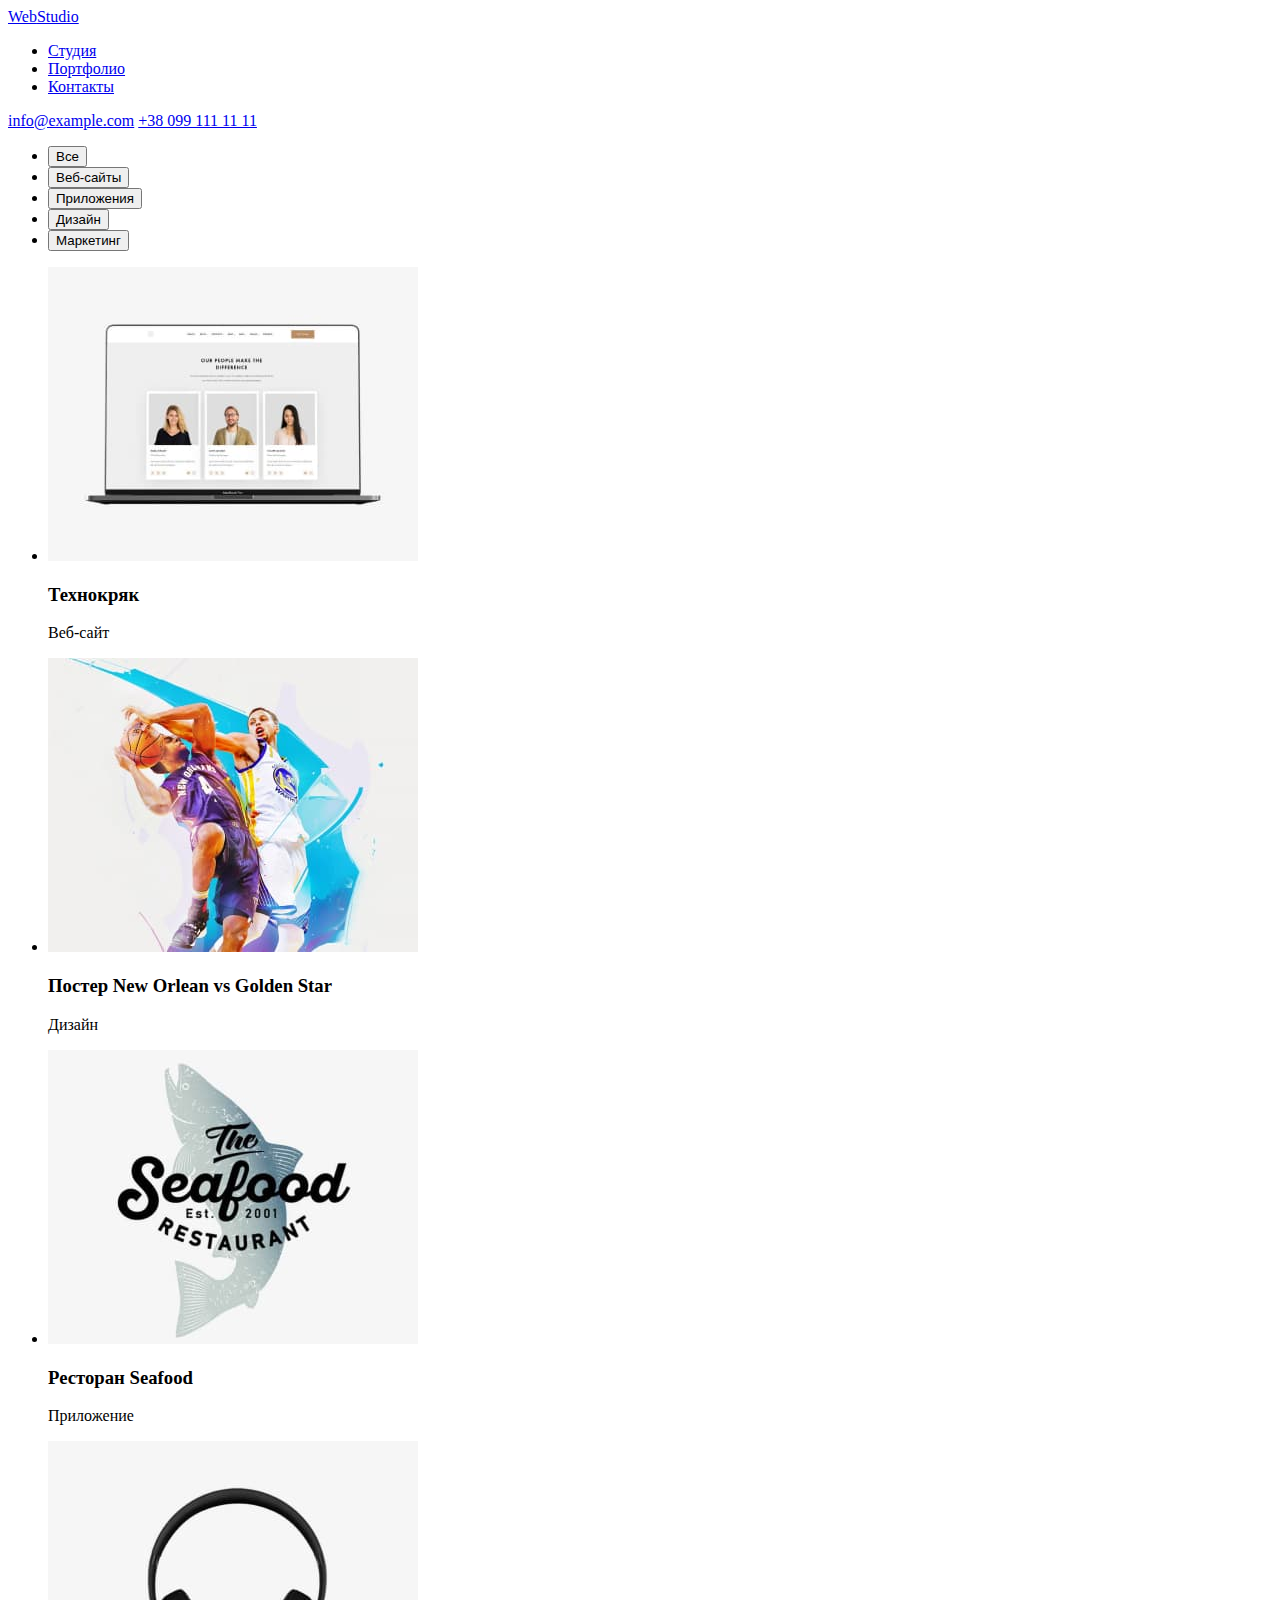
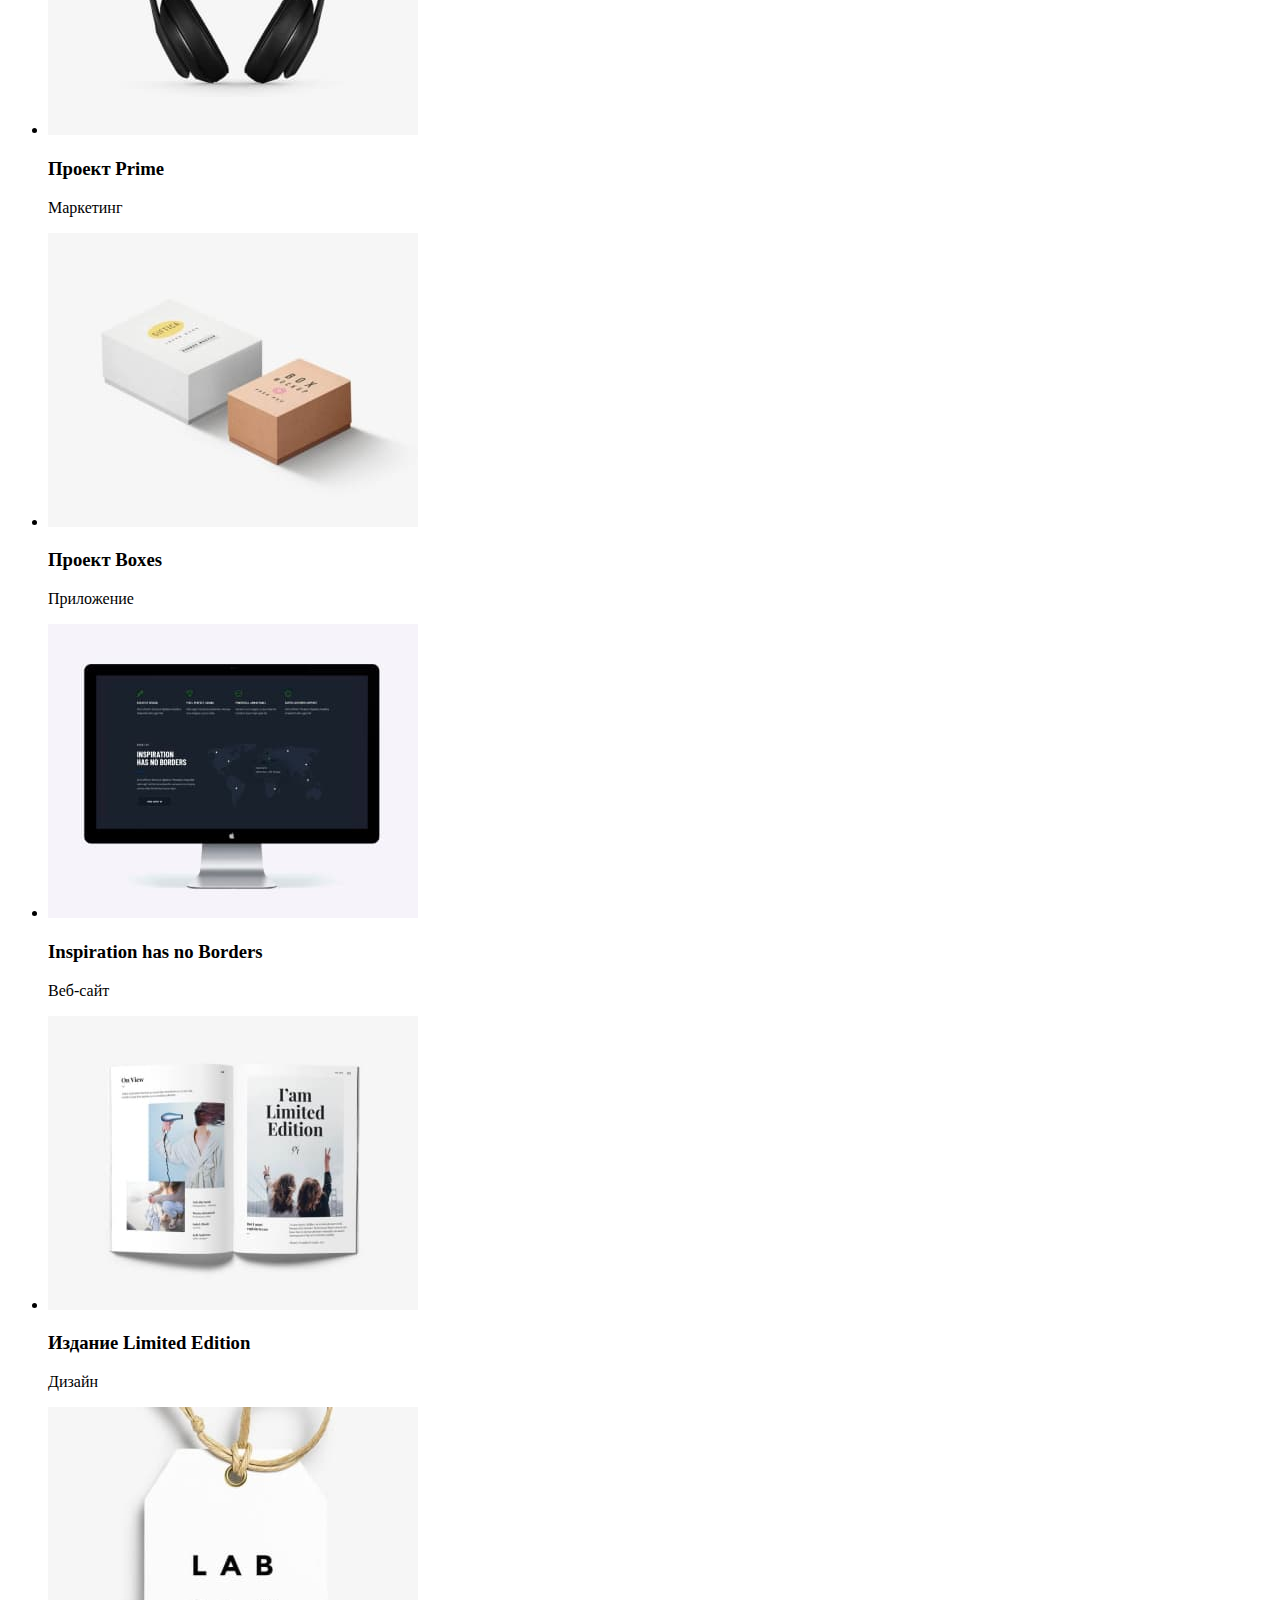
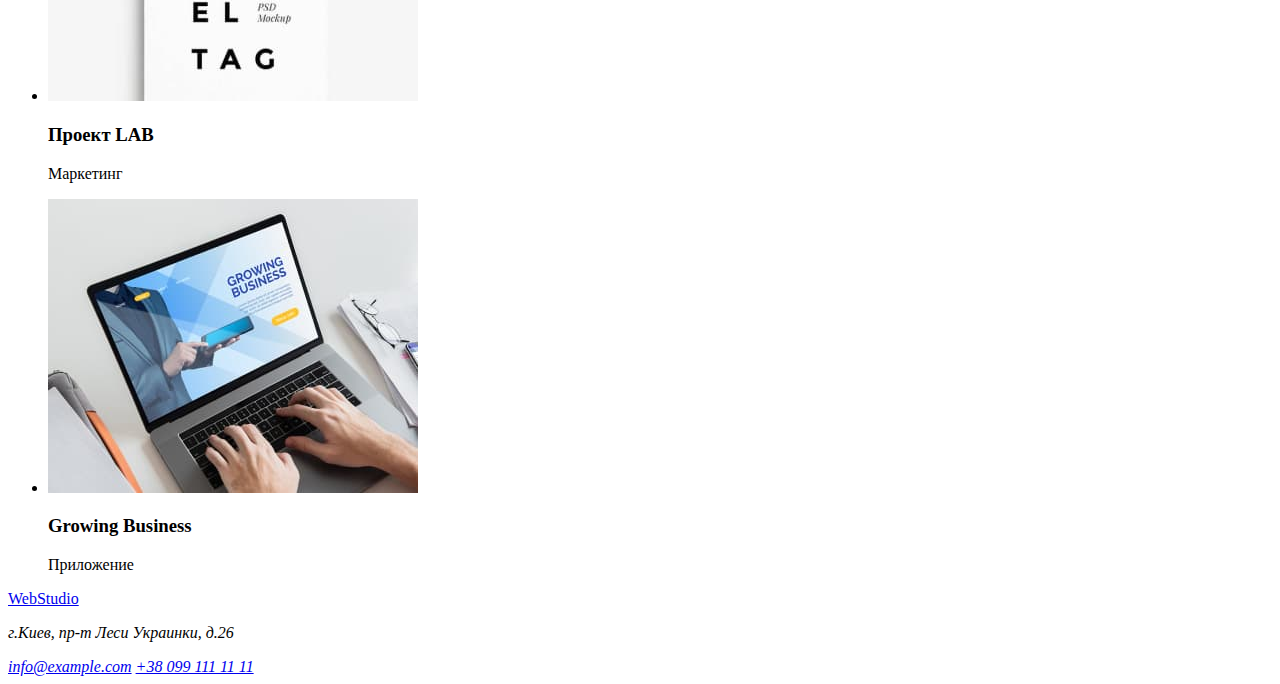
==== portfolio.html @ eb2525e3 "06246" ====
<!DOCTYPE html>
<html lang="ru">

<head>
    <meta charset="UTF-8">
    <meta http-equiv="X-UA-Compatible" content="IE=edge">
    <meta name="viewport" content="width=device-width, initial-scale=1.0">
    <title>Document</title>
    <link rel="stylesheet" href="./css/styles.css" />
</head>

<body>
    <!--Header-->
    <header>
        <a href="#"><span>Web</span><span>Studio</span></a>
        <nav>
            <ul>
                <li><a href="index.html">Студия</a></li>
                <li><a href="#">Портфолио</a></li>
                <li><a href="#">Контакты</a></li>
            </ul>
        </nav>
        <a href="mailto:info@example.com">info@example.com</a>
        <a href="tel:+380991111111">+38 099 111 11 11</a>
    </header>

    <!--Main-->
    <main>
        <!--Section 1-->
        <section class="buttons">
            <ul>
                <li><button type="button">Все</button></li>
                <li><button type="button">Веб-сайты</button></li>
                <li><button type="button">Приложения</button></li>
                <li><button type="button">Дизайн</button></li>
                <li><button type="button">Маркетинг</button></li>
            </ul>
        </section>

        <!--Section 2-->
        <section class="projectc">
            <ul>
                <!-- Фото технокряка -->
                <li>
                    <img src="./images/project1.jpg" alt="Технокряк Веб-сайт" width="370" />
                    <h3>Технокряк</h3>
                    <p>Веб-сайт</p>
                </li>
                <!-- Фото лого постера -->
                <li>
                    <img src="./images/project2.jpg" alt="Постер New Orlean vs Golden Star Дизайн" width="370" />
                    <h3>Постер New Orlean vs Golden Star</h3>
                    <p>Дизайн</p>
                </li>
                <!-- Фото лого ресторана -->
                <li>
                    <img src="./images/project3.jpg" alt="Ресторан Seafood Приложение" width="370" />
                    <h3>Ресторан Seafood</h3>
                    <p>Приложение</p>
                </li>
                <!-- Фото наушников -->
                <li>
                    <img src="./images/project4.jpg" alt="Проект Prime Маркетинг Наушники" width="370" />
                    <h3>Проект Prime</h3>
                    <p>Маркетинг</p>
                </li>
                <!-- Фото коробок -->
                <li>
                    <img src="./images/project5.jpg" alt="Проект Boxes Приложение Коробки" width="370" />
                    <h3>Проект Boxes</h3>
                    <p>Приложение</p>
                </li>
                <!-- Фото монитора -->
                <li>
                    <img src="./images/project6.jpg" alt="Inspiration has no Borders Веб-сайт Монитор" width="370" />
                    <h3>Inspiration has no Borders</h3>
                    <p>Веб-сайт</p>
                </li>
                <!-- Фото книги -->
                <li>
                    <img src="./images/project7.jpg" alt="Издание Limited Edition Дизайн Книга" width="370" />
                    <h3>Издание Limited Edition</h3>
                    <p>Дизайн</p>
                </li>
                <!-- Фото ярлыка -->
                <li>
                    <img src="./images/project8.jpg" alt="Проект LAB Маркетинг Ярлык" width="370" />
                    <h3>Проект LAB</h3>
                    <p>Маркетинг</p>
                </li>
                <!-- Фото ноутбука -->
                <li>
                    <img src="./images/project9.jpg" alt="Growing Business Приложение Ноутбук" width="370" />
                    <h3>Growing Business</h3>
                    <p>Приложение</p>
                </li>
            </ul>
        </section>
    </main>

    <!-- Footer -->
    <footer>
        <a href="#"><span>Web</span><span>Studio</span></a>
        <address>
            <p>г.Киев, пр-т Леси Украинки, д.26</p>
            <a href="mailto:info@example.com">info@example.com</a>
            <a href="tel:+380991111111">+38 099 111 11 11</a>
        </address>
    </footer>
</body>

</html>
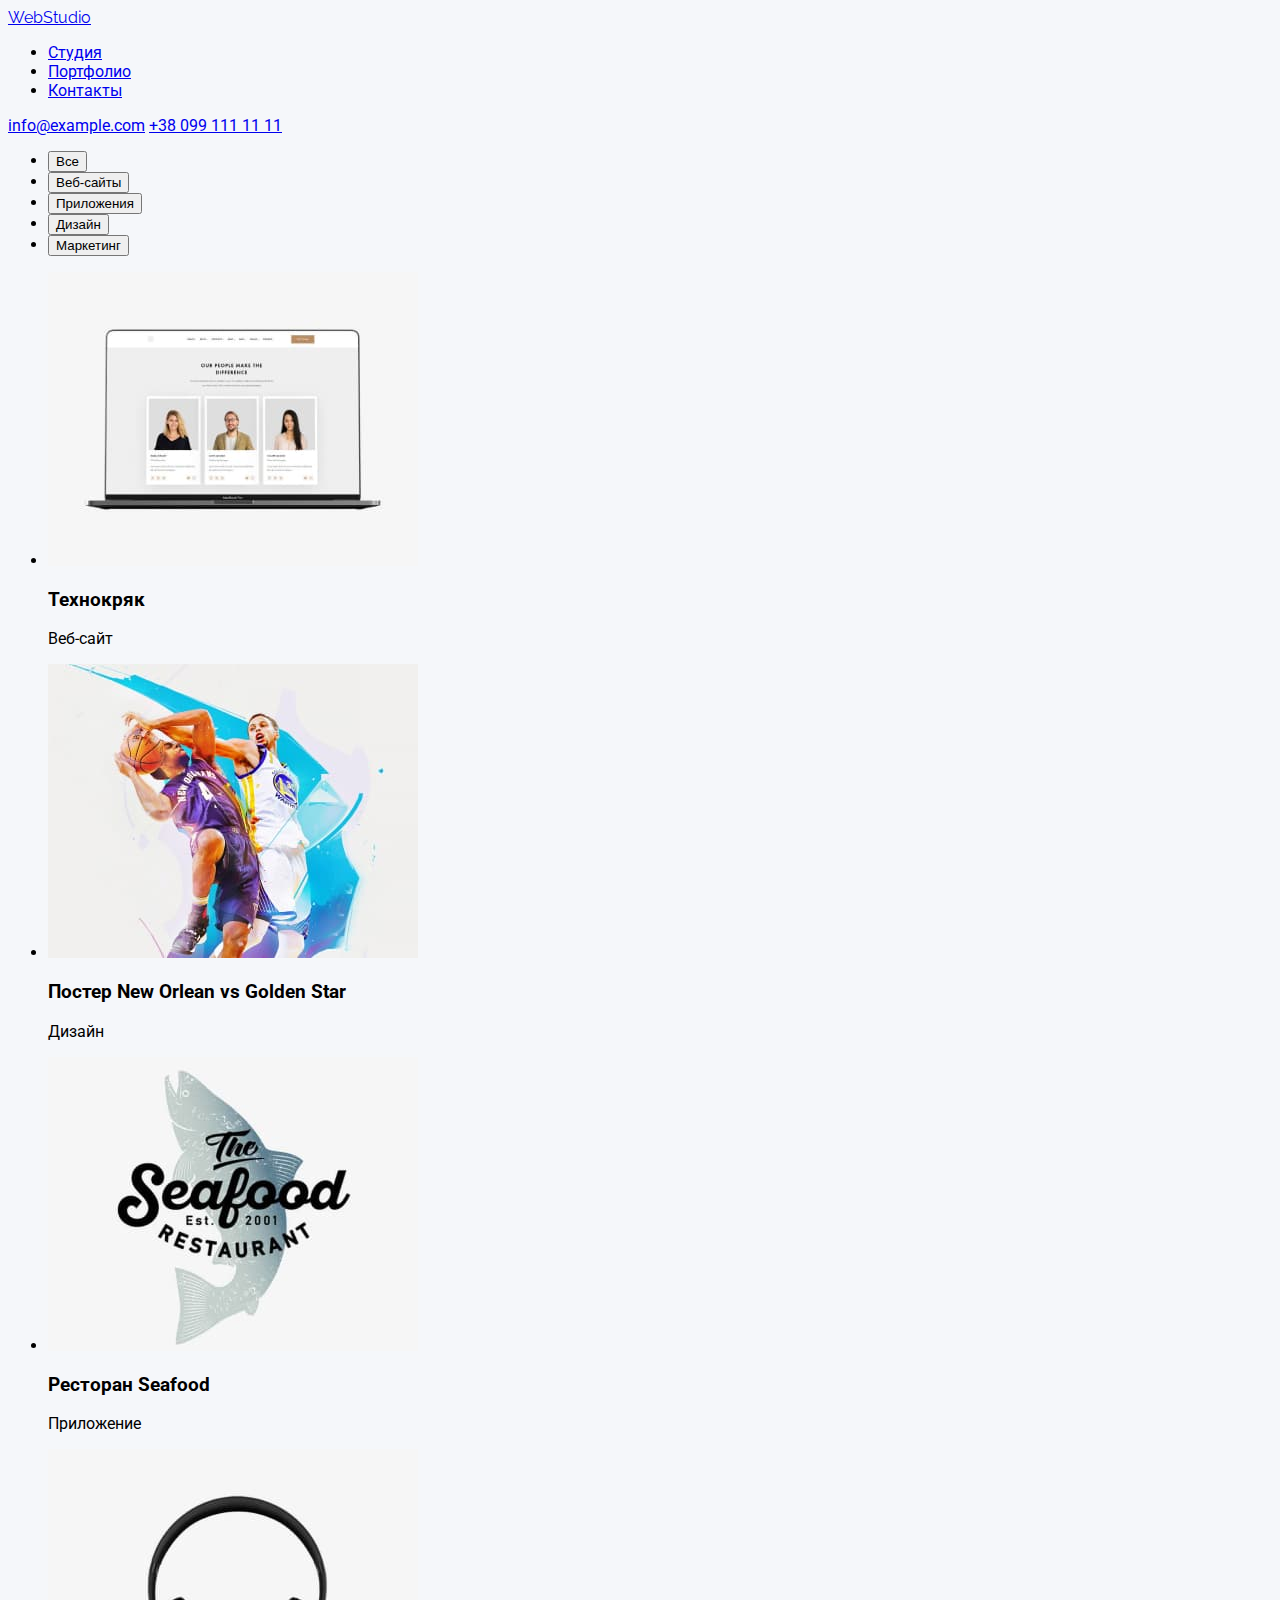
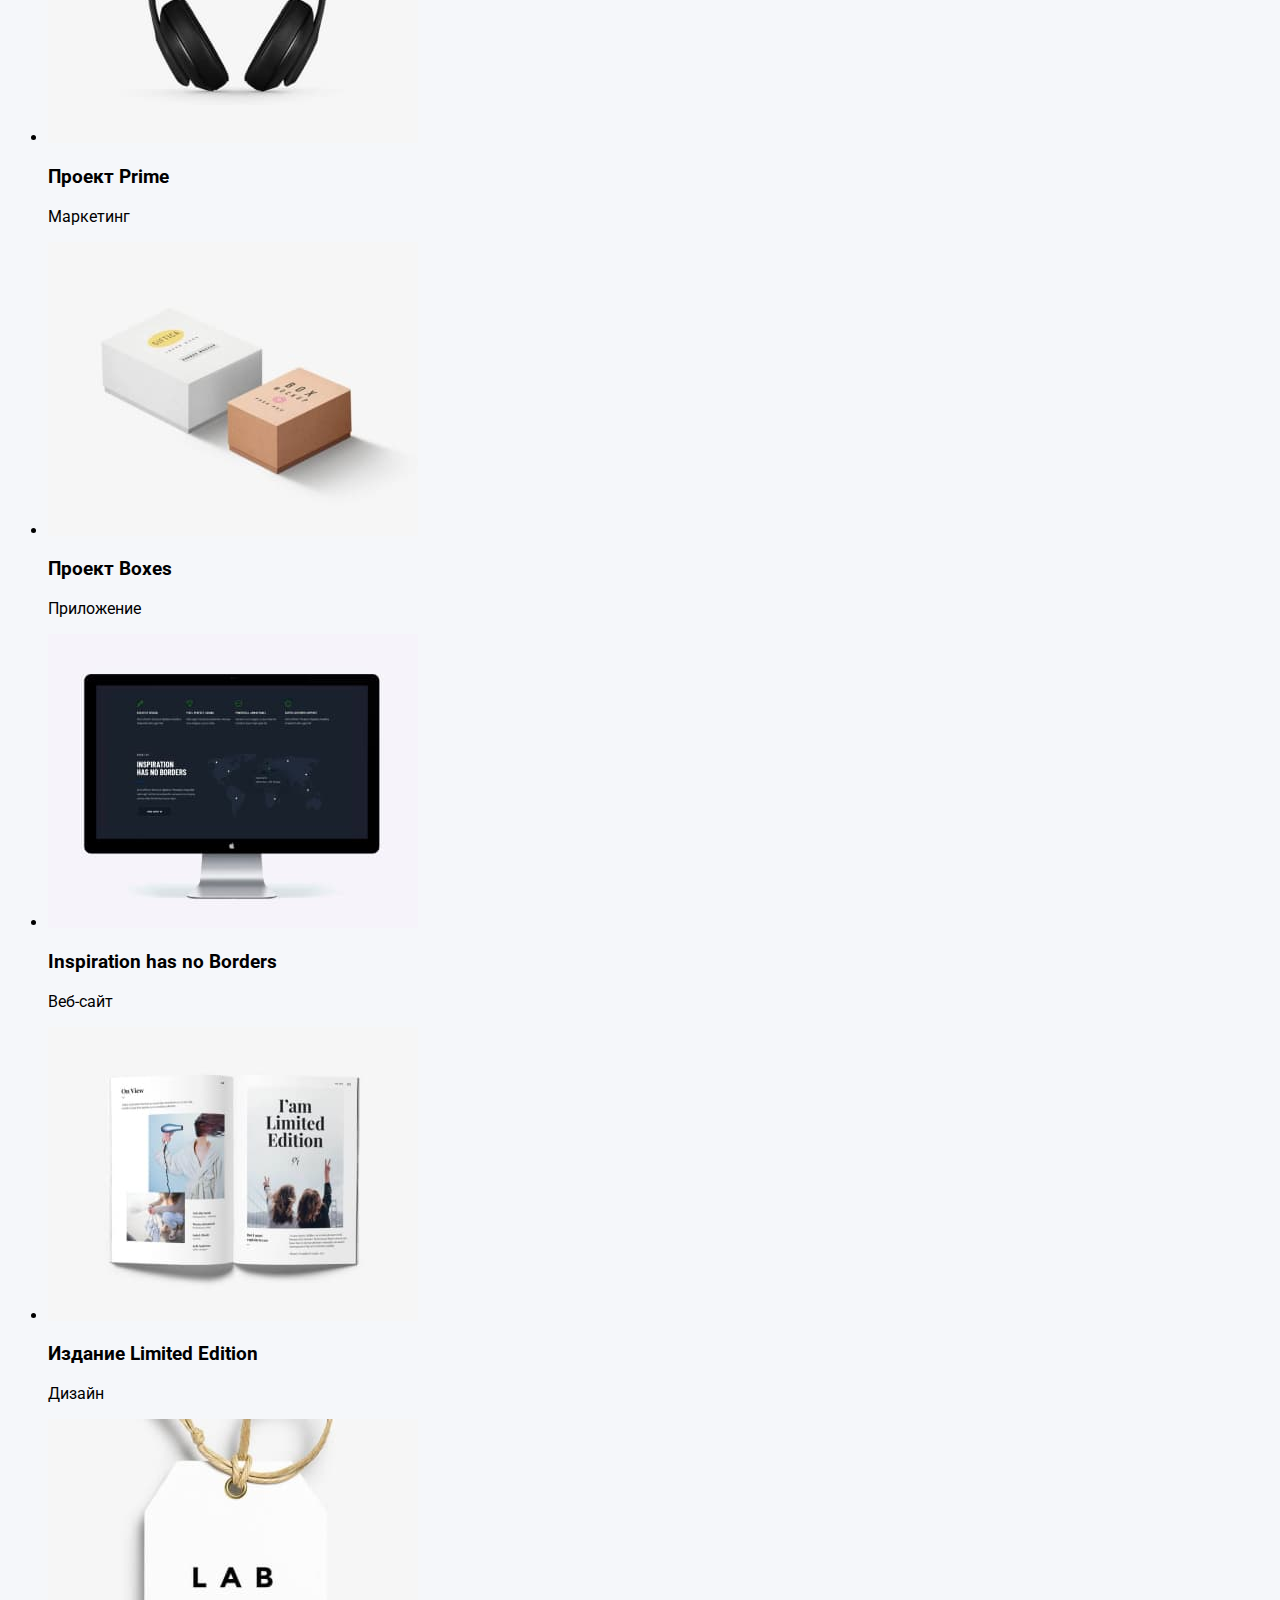
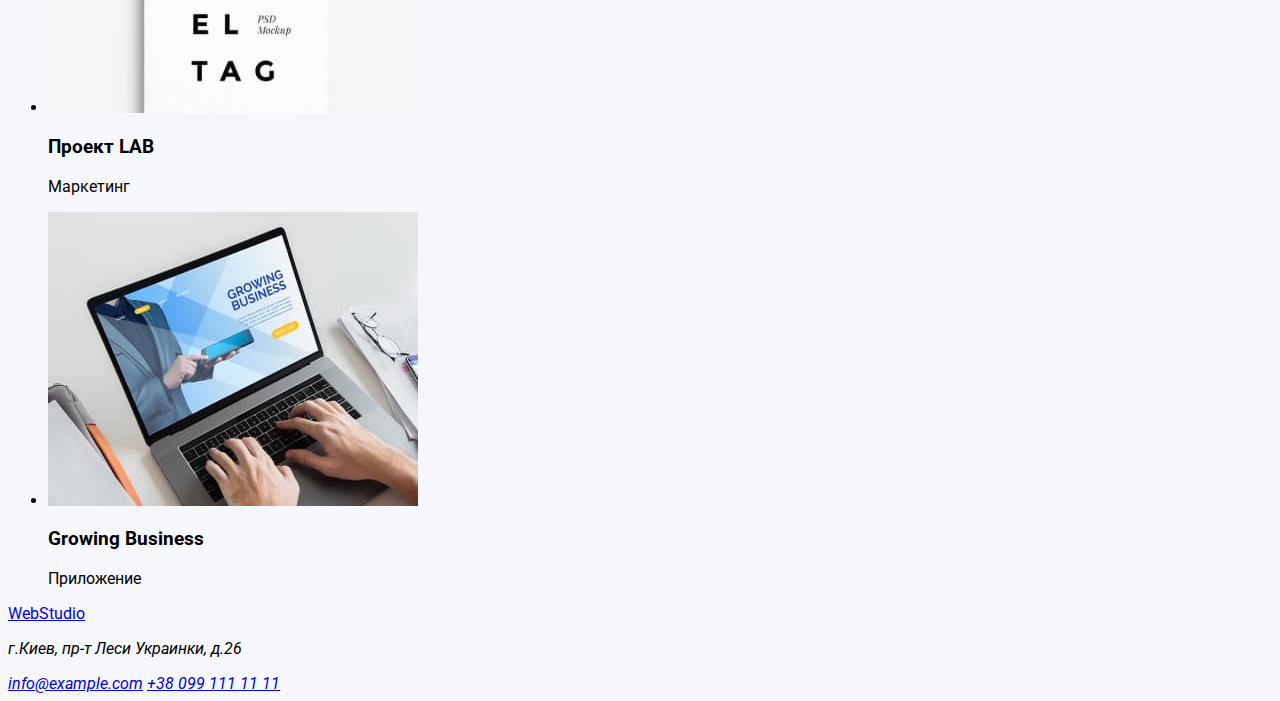
==== commit 817dbe36: "06251" ====
--- a/portfolio.html
+++ b/portfolio.html
@@ -6,13 +6,16 @@
     <meta http-equiv="X-UA-Compatible" content="IE=edge">
     <meta name="viewport" content="width=device-width, initial-scale=1.0">
     <title>Document</title>
-    <link rel="stylesheet" href="./css/styles.css" />
+    <link
+        href="https://fonts.googleapis.com/css2?family=Raleway:wght@700&family=Roboto:wght@400;500;700;900&display=swap"
+        rel="stylesheet">
+    <link rel="stylesheet" href="./css/styles.css"/>
 </head>
 
 <body>
     <!--Header-->
     <header>
-        <a href="#"><span>Web</span><span>Studio</span></a>
+        <a href="#" class="logo"><span>Web</span><span>Studio</span></a>
         <nav>
             <ul>
                 <li><a href="index.html">Студия</a></li>
--- a/css/styles.css
+++ b/css/styles.css
@@ -0,0 +1,15 @@
+body {
+    font-family: Roboto, sans-serif;
+    background-color: #f5f7fa;
+}
+
+/* logo */
+.logo {
+    font-family: Raleway, sans-serif;
+}
+
+/* hero */
+.hero {
+    color: #FFFFFF;
+    background-color: #2F303A;
+}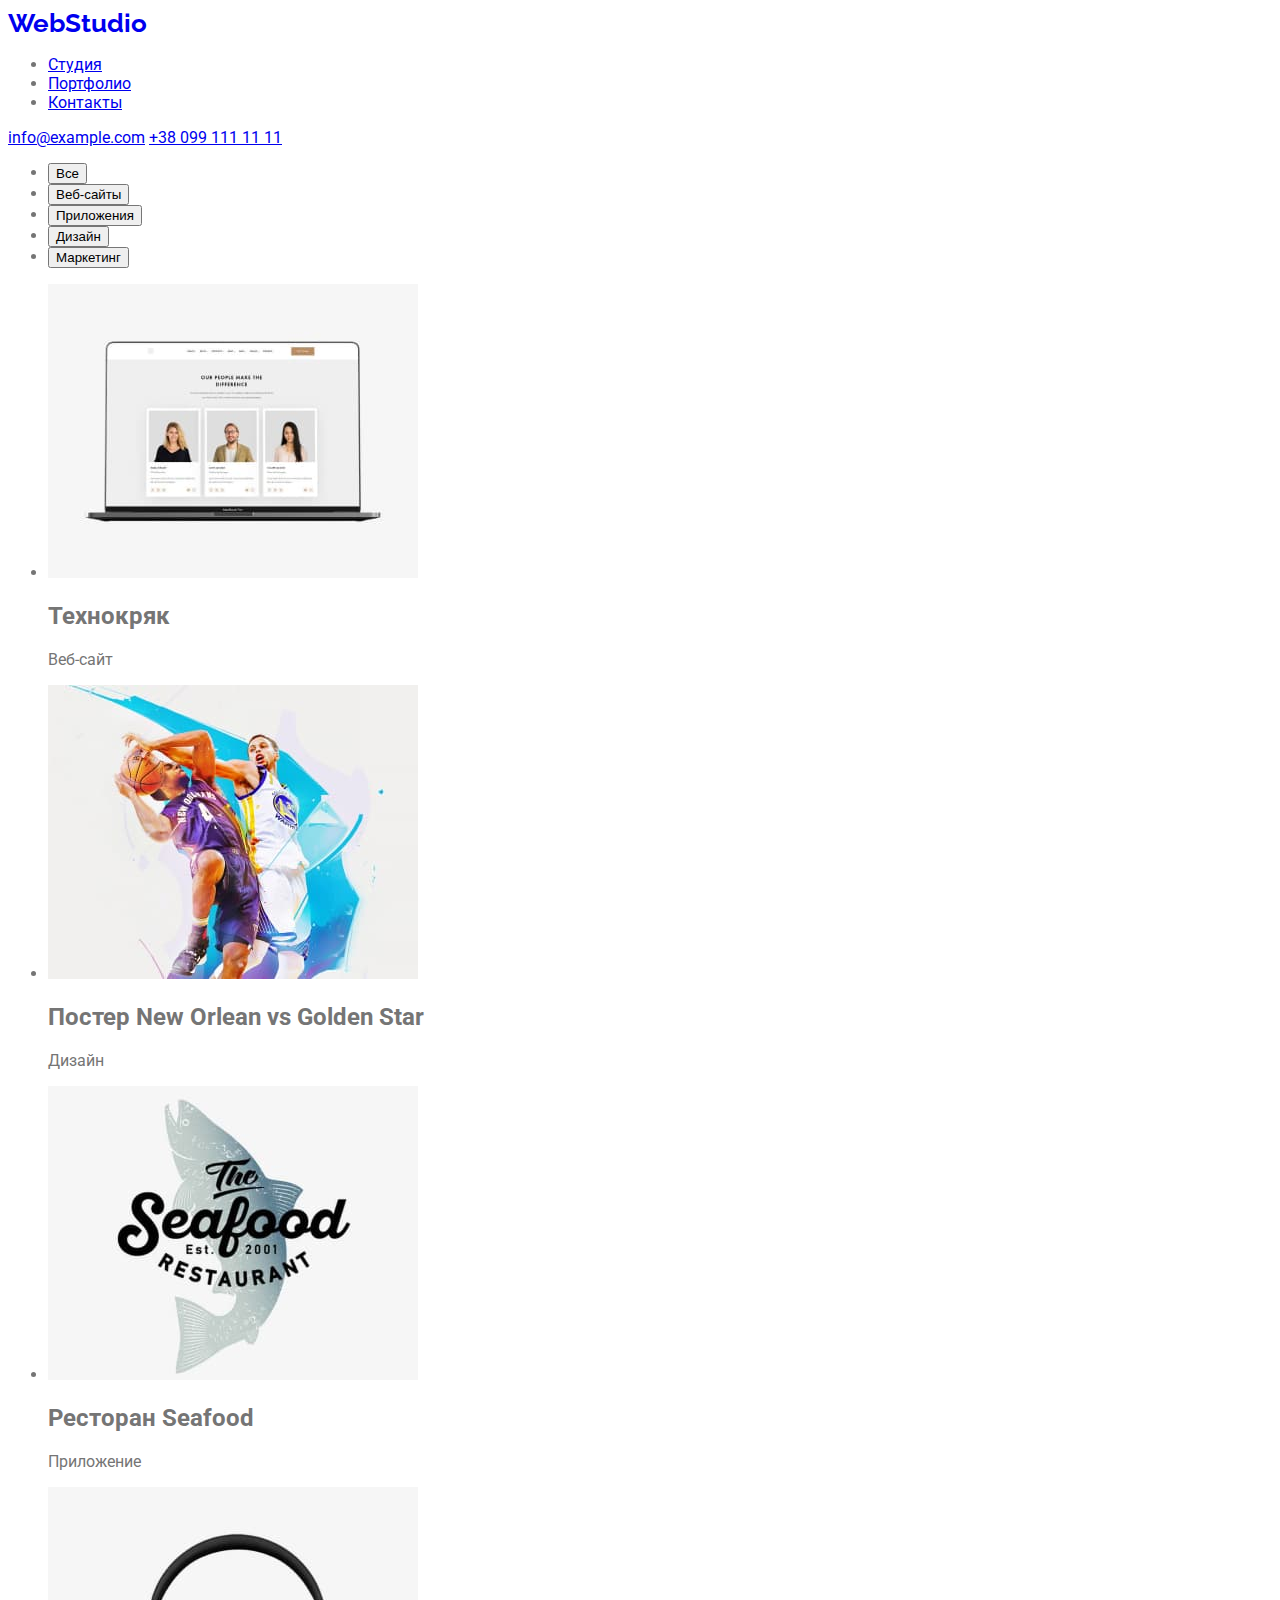
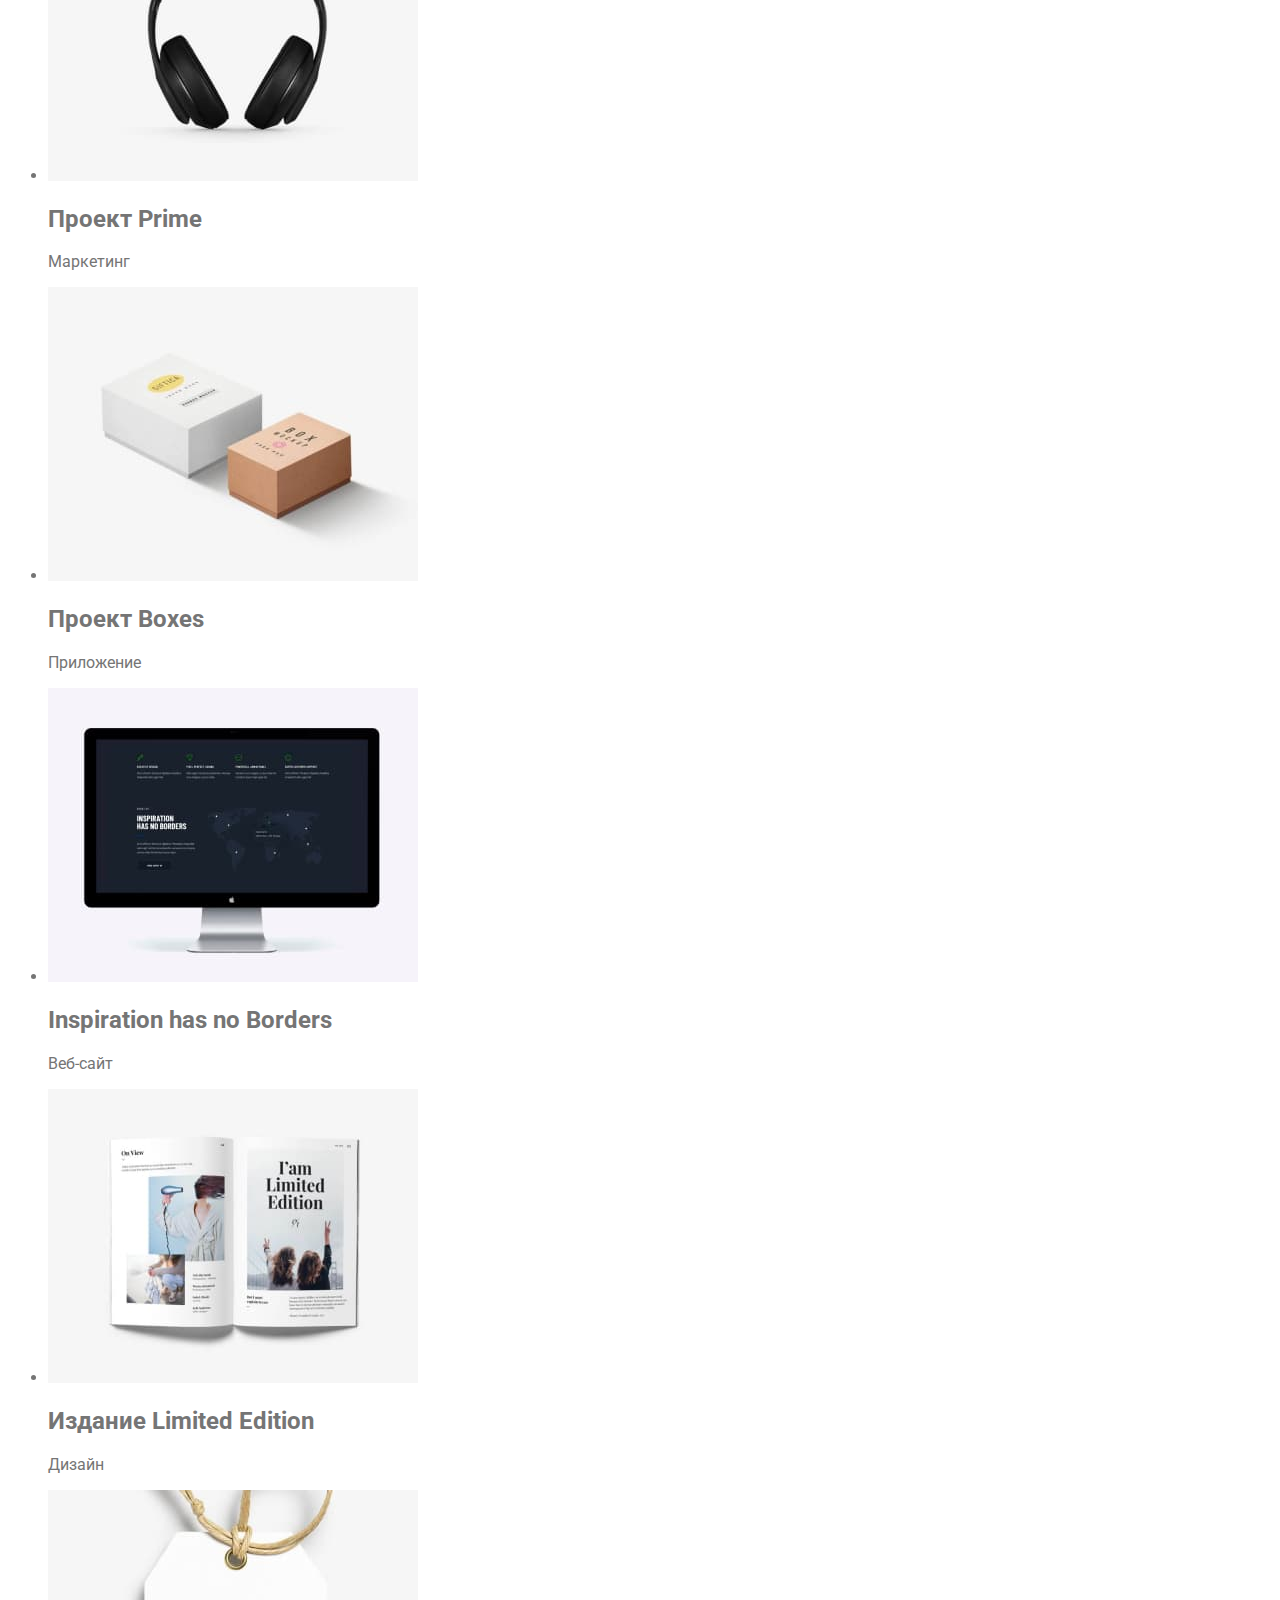
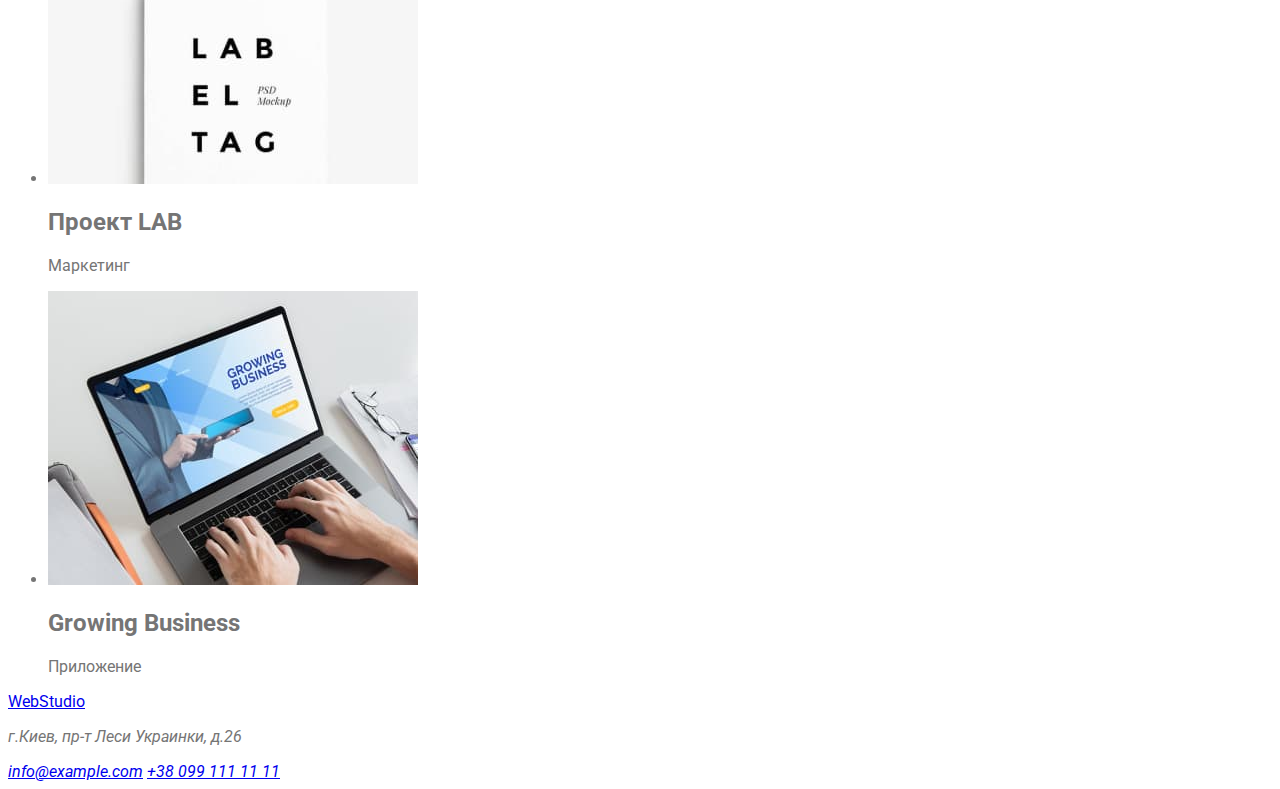
==== commit bcbb0199: "try12706" ====
--- a/portfolio.html
+++ b/portfolio.html
@@ -9,7 +9,7 @@
     <link
         href="https://fonts.googleapis.com/css2?family=Raleway:wght@700&family=Roboto:wght@400;500;700;900&display=swap"
         rel="stylesheet">
-    <link rel="stylesheet" href="./css/styles.css"/>
+    <link rel="stylesheet" href="./css/styles.css" />
 </head>
 
 <body>
@@ -30,6 +30,11 @@
     <!--Main-->
     <main>
         <!--Section 1-->
+        <section>
+            <h1 hidden>Фильтры</h1>
+        </section>
+
+        <!--Section 2-->
         <section class="buttons">
             <ul>
                 <li><button type="button">Все</button></li>
@@ -40,61 +45,61 @@
             </ul>
         </section>
 
-        <!--Section 2-->
+        <!--Section 3-->
         <section class="projectc">
             <ul>
                 <!-- Фото технокряка -->
                 <li>
                     <img src="./images/project1.jpg" alt="Технокряк Веб-сайт" width="370" />
-                    <h3>Технокряк</h3>
+                    <h2>Технокряк</h2>
                     <p>Веб-сайт</p>
                 </li>
                 <!-- Фото лого постера -->
                 <li>
                     <img src="./images/project2.jpg" alt="Постер New Orlean vs Golden Star Дизайн" width="370" />
-                    <h3>Постер New Orlean vs Golden Star</h3>
+                    <h2>Постер New Orlean vs Golden Star</h2>
                     <p>Дизайн</p>
                 </li>
                 <!-- Фото лого ресторана -->
                 <li>
                     <img src="./images/project3.jpg" alt="Ресторан Seafood Приложение" width="370" />
-                    <h3>Ресторан Seafood</h3>
+                    <h2>Ресторан Seafood</h2>
                     <p>Приложение</p>
                 </li>
                 <!-- Фото наушников -->
                 <li>
                     <img src="./images/project4.jpg" alt="Проект Prime Маркетинг Наушники" width="370" />
-                    <h3>Проект Prime</h3>
+                    <h2>Проект Prime</h2>
                     <p>Маркетинг</p>
                 </li>
                 <!-- Фото коробок -->
                 <li>
                     <img src="./images/project5.jpg" alt="Проект Boxes Приложение Коробки" width="370" />
-                    <h3>Проект Boxes</h3>
+                    <h2>Проект Boxes</h2>
                     <p>Приложение</p>
                 </li>
                 <!-- Фото монитора -->
                 <li>
                     <img src="./images/project6.jpg" alt="Inspiration has no Borders Веб-сайт Монитор" width="370" />
-                    <h3>Inspiration has no Borders</h3>
+                    <h2>Inspiration has no Borders</h2>
                     <p>Веб-сайт</p>
                 </li>
                 <!-- Фото книги -->
                 <li>
                     <img src="./images/project7.jpg" alt="Издание Limited Edition Дизайн Книга" width="370" />
-                    <h3>Издание Limited Edition</h3>
+                    <h2>Издание Limited Edition</h2>
                     <p>Дизайн</p>
                 </li>
                 <!-- Фото ярлыка -->
                 <li>
                     <img src="./images/project8.jpg" alt="Проект LAB Маркетинг Ярлык" width="370" />
-                    <h3>Проект LAB</h3>
+                    <h2>Проект LAB</h2>
                     <p>Маркетинг</p>
                 </li>
                 <!-- Фото ноутбука -->
                 <li>
                     <img src="./images/project9.jpg" alt="Growing Business Приложение Ноутбук" width="370" />
-                    <h3>Growing Business</h3>
+                    <h2>Growing Business</h2>
                     <p>Приложение</p>
                 </li>
             </ul>
--- a/css/styles.css
+++ b/css/styles.css
@@ -1,15 +1,129 @@
 body {
     font-family: Roboto, sans-serif;
-    background-color: #f5f7fa;
+    color: var(--main-text);
 }
 
 /* logo */
 .logo {
     font-family: Raleway, sans-serif;
+    font-weight: 700;
+    font-size: 26px;
+    line-height: 1.2;
+    text-decoration: none;
+}
+
+.web {
+    color: var(--active-text);
+}
+
+.studio {
+    color: var(--ultra-black-text);
+}
+
+/* navigation */
+.menu-navigation {
+    font-weight: 500;
+    font-size: 14px;
+    line-height: 1.1;
+    text-decoration: none;
+    color: var(black-text);
+}
+
+/* contacts */
+.contacts {
+    font-size: 14px;
+    line-height: 1.1;
+    text-decoration: none;
+}
+
+.activate:hover,
+.activate:focus {
+    color: var(--active-text)
 }
 
 /* hero */
 .hero {
-    color: #FFFFFF;
-    background-color: #2F303A;
+    font-weight: 900;
+    font-size: 44px;
+    line-height: 1.4;
+    text-decoration: none;
+    color: var(--white-text);
+    background-color: var(--dark-background);
+}
+
+/* button-studio */
+.button-studio {
+    text-align: center;
+    text-decoration: none;
+    font-weight: 700;
+    font-size: 16px;
+    line-height: 1.9;
+    color: var(--white-text);
+    background-color: var(--main-text);
+}
+
+.button-studio:hover,
+.button-studio:focus {
+    background-color: var(--main-text)
+}
+
+.button-studio:active {
+    background-color: var(--active-text)
+}
+
+.title {
+    font-weight: 700;
+    font-size: 14px;
+    line-height: 1.4;
+    text-decoration: none;
+    color: var(--black-text);
+}
+
+.text {
+    font-weight: 400;
+    font-size: 14px;
+    line-height: 1.7;
+    text-decoration: none;
+}
+
+.activity {
+    font-weight: 700;
+    font-size: 36px;
+    line-height: 1.2;
+    text-decoration: none;
+    color: var(--black-text);
+}
+
+.my-team {
+    font-weight: 700;
+    font-size: 36px;
+    line-height: 1.2;
+    text-decoration: none;
+    color: var(--black-text);
+}
+
+.member {
+    font-weight: 500;
+    font-size: 16px;
+    line-height: 1.2;
+    text-decoration: none;
+    color: var(--black-text);
+}
+
+.position {
+    font-weight: 400;
+    font-size: 16px;
+    line-height: 1.2;
+    text-decoration: none;
+}
+
+/* variables */
+:root {
+    --dark-background: #2F303A;
+    --light-background: #F5F4FA;
+    --active-text: #2196F3;
+    --main-text: #757575;
+    --white-text: #FFFFFF;
+    --black-text: #212121;
+    --ultra-black-text: #000000;
 }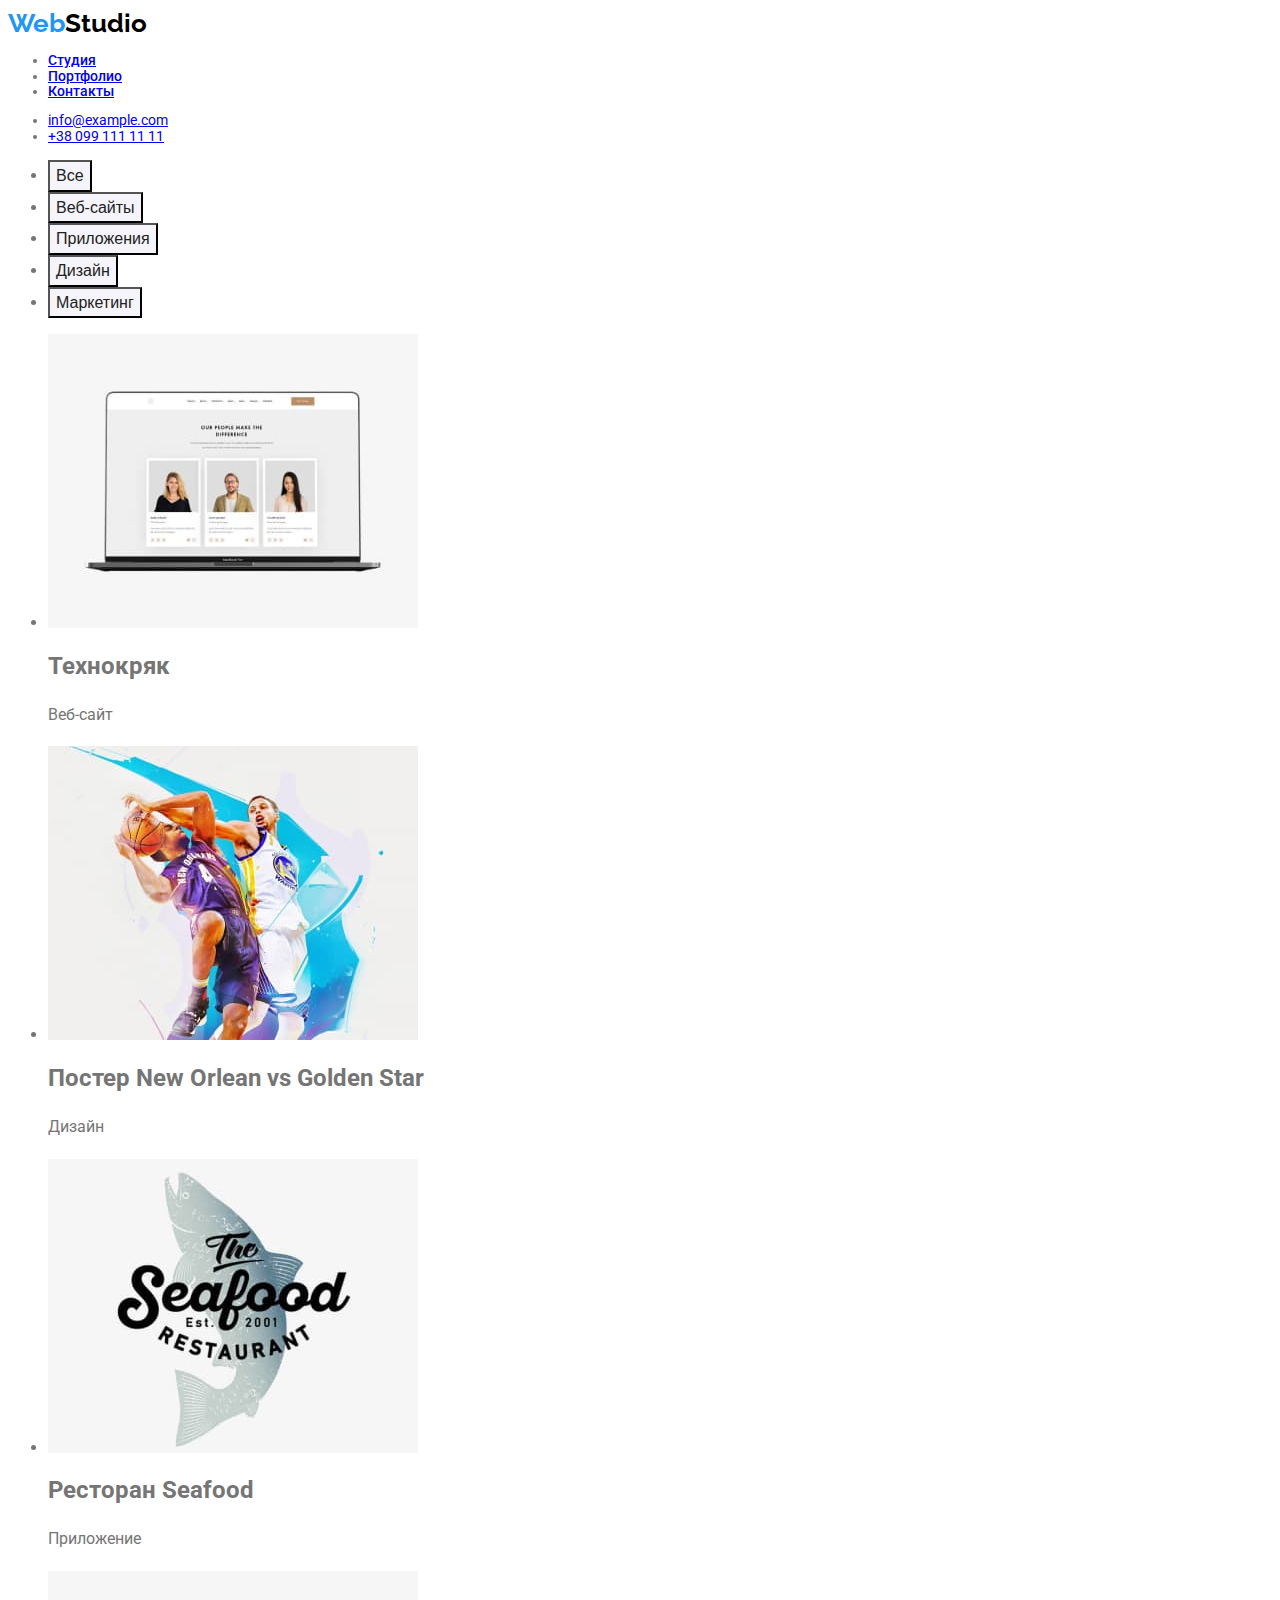
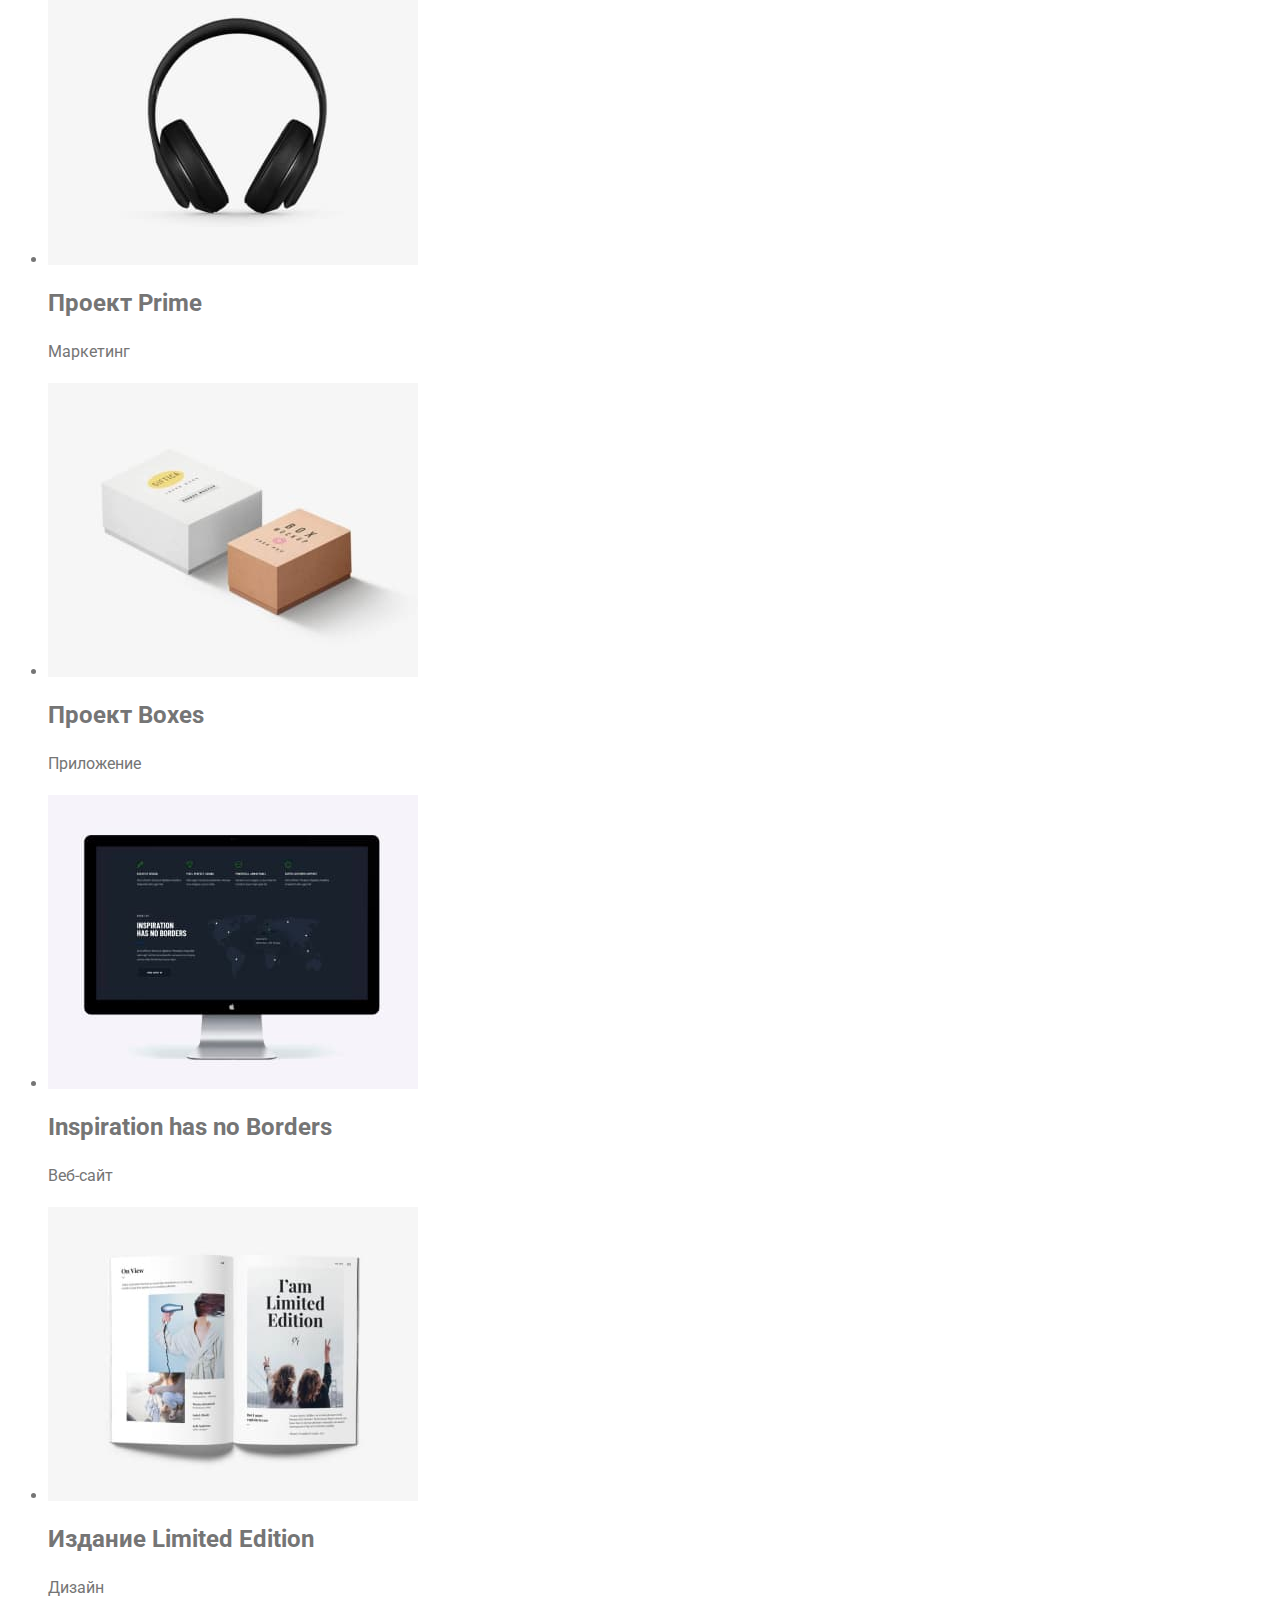
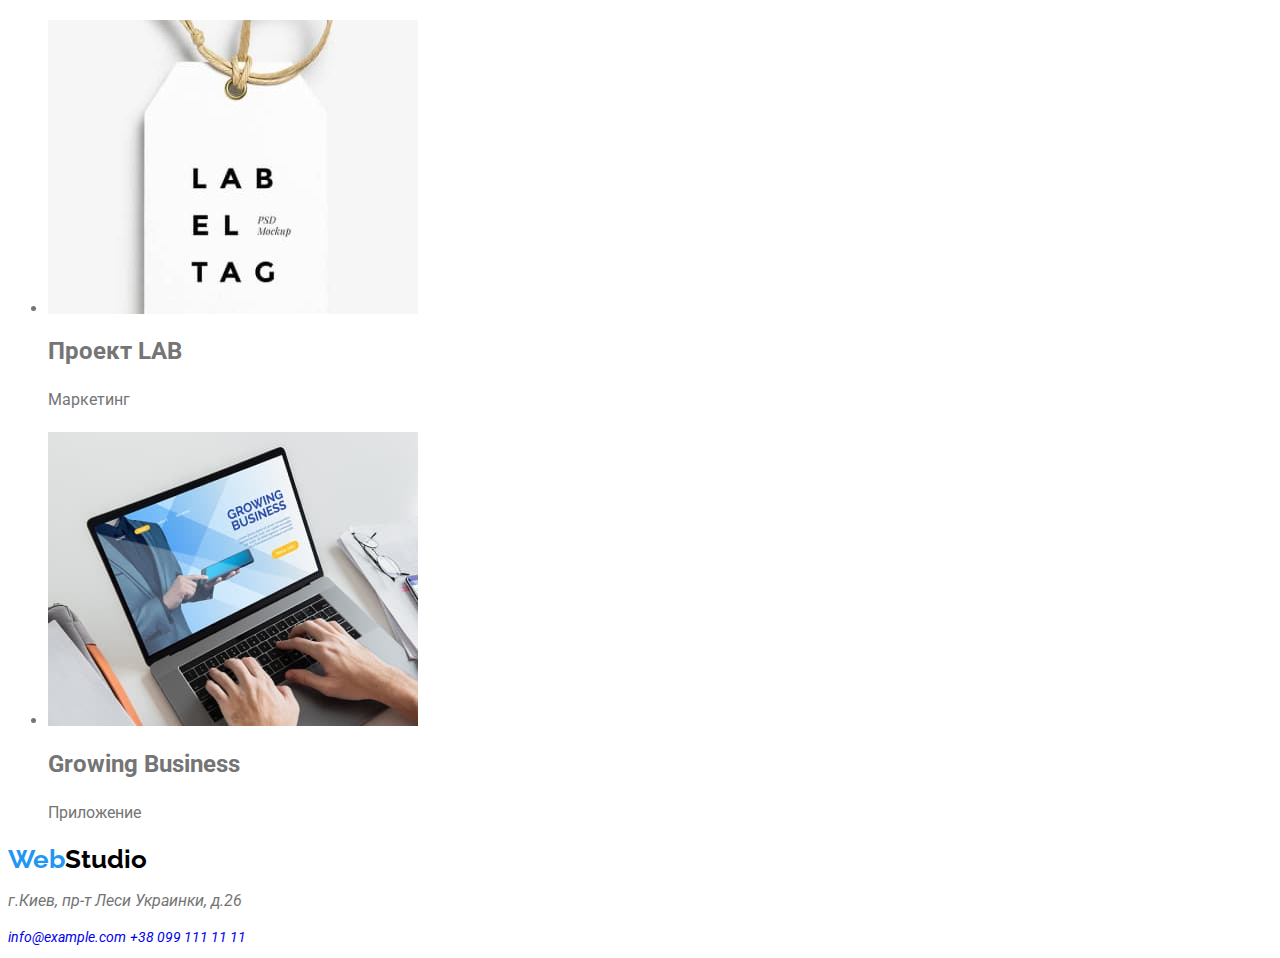
==== commit 32a75f20: "try22706" ====
--- a/portfolio.html
+++ b/portfolio.html
@@ -15,16 +15,18 @@
 <body>
     <!--Header-->
     <header>
-        <a href="#" class="logo"><span>Web</span><span>Studio</span></a>
+        <a href="#" class="logo"><span class="web">Web</span><span class="studio">Studio</span></a>
         <nav>
-            <ul>
+            <ul class="menu-navigation">
                 <li><a href="index.html">Студия</a></li>
                 <li><a href="#">Портфолио</a></li>
                 <li><a href="#">Контакты</a></li>
             </ul>
         </nav>
-        <a href="mailto:info@example.com">info@example.com</a>
-        <a href="tel:+380991111111">+38 099 111 11 11</a>
+        <ul class="contacts">
+            <li><a href="mailto:info@example.com">info@example.com</a></li>
+            <li><a href="tel:+380991111111">+38 099 111 11 11</a></li>
+        </ul>
     </header>
 
     <!--Main-->
@@ -35,72 +37,72 @@
         </section>
 
         <!--Section 2-->
-        <section class="buttons">
+        <section>
             <ul>
-                <li><button type="button">Все</button></li>
-                <li><button type="button">Веб-сайты</button></li>
-                <li><button type="button">Приложения</button></li>
-                <li><button type="button">Дизайн</button></li>
-                <li><button type="button">Маркетинг</button></li>
+                <li><button type="button" class="buttons">Все</button></li>
+                <li><button type="button" class="buttons">Веб-сайты</button></li>
+                <li><button type="button" class="buttons">Приложения</button></li>
+                <li><button type="button" class="buttons">Дизайн</button></li>
+                <li><button type="button" class="buttons">Маркетинг</button></li>
             </ul>
         </section>
 
         <!--Section 3-->
-        <section class="projectc">
+        <section>
             <ul>
                 <!-- Фото технокряка -->
                 <li>
                     <img src="./images/project1.jpg" alt="Технокряк Веб-сайт" width="370" />
-                    <h2>Технокряк</h2>
-                    <p>Веб-сайт</p>
+                    <h2 class="projectc">Технокряк</h2>
+                    <p class="product">Веб-сайт</p>
                 </li>
                 <!-- Фото лого постера -->
                 <li>
                     <img src="./images/project2.jpg" alt="Постер New Orlean vs Golden Star Дизайн" width="370" />
-                    <h2>Постер New Orlean vs Golden Star</h2>
-                    <p>Дизайн</p>
+                    <h2 class="projectc">Постер New Orlean vs Golden Star</h2>
+                    <p class="product">Дизайн</p>
                 </li>
                 <!-- Фото лого ресторана -->
                 <li>
                     <img src="./images/project3.jpg" alt="Ресторан Seafood Приложение" width="370" />
-                    <h2>Ресторан Seafood</h2>
-                    <p>Приложение</p>
+                    <h2 class="projectc">Ресторан Seafood</h2>
+                    <p class="product">Приложение</p>
                 </li>
                 <!-- Фото наушников -->
                 <li>
                     <img src="./images/project4.jpg" alt="Проект Prime Маркетинг Наушники" width="370" />
-                    <h2>Проект Prime</h2>
-                    <p>Маркетинг</p>
+                    <h2 class="projectc">Проект Prime</h2>
+                    <p class="product">Маркетинг</p>
                 </li>
                 <!-- Фото коробок -->
                 <li>
                     <img src="./images/project5.jpg" alt="Проект Boxes Приложение Коробки" width="370" />
-                    <h2>Проект Boxes</h2>
-                    <p>Приложение</p>
+                    <h2 class="projectc">Проект Boxes</h2>
+                    <p class="product">Приложение</p>
                 </li>
                 <!-- Фото монитора -->
                 <li>
                     <img src="./images/project6.jpg" alt="Inspiration has no Borders Веб-сайт Монитор" width="370" />
-                    <h2>Inspiration has no Borders</h2>
-                    <p>Веб-сайт</p>
+                    <h2 class="projectc">Inspiration has no Borders</h2>
+                    <p class="product">Веб-сайт</p>
                 </li>
                 <!-- Фото книги -->
                 <li>
                     <img src="./images/project7.jpg" alt="Издание Limited Edition Дизайн Книга" width="370" />
-                    <h2>Издание Limited Edition</h2>
-                    <p>Дизайн</p>
+                    <h2 class="projectc">Издание Limited Edition</h2>
+                    <p class="product">Дизайн</p>
                 </li>
                 <!-- Фото ярлыка -->
                 <li>
                     <img src="./images/project8.jpg" alt="Проект LAB Маркетинг Ярлык" width="370" />
-                    <h2>Проект LAB</h2>
-                    <p>Маркетинг</p>
+                    <h2 class="projectc">Проект LAB</h2>
+                    <p class="product">Маркетинг</p>
                 </li>
                 <!-- Фото ноутбука -->
                 <li>
                     <img src="./images/project9.jpg" alt="Growing Business Приложение Ноутбук" width="370" />
-                    <h2>Growing Business</h2>
-                    <p>Приложение</p>
+                    <h2 class="projectc">Growing Business</h2>
+                    <p class="product">Приложение</p>
                 </li>
             </ul>
         </section>
@@ -108,11 +110,11 @@
 
     <!-- Footer -->
     <footer>
-        <a href="#"><span>Web</span><span>Studio</span></a>
+        <a href="#" class="logo"><span class="web">Web</span><span class="studio">Studio</span></a>
         <address>
             <p>г.Киев, пр-т Леси Украинки, д.26</p>
-            <a href="mailto:info@example.com">info@example.com</a>
-            <a href="tel:+380991111111">+38 099 111 11 11</a>
+            <a href="mailto:info@example.com" class="footer">info@example.com</a>
+            <a href="tel:+380991111111" class="footer">+38 099 111 11 11</a>
         </address>
     </footer>
 </body>
--- a/css/styles.css
+++ b/css/styles.css
@@ -3,7 +3,9 @@
     color: var(--main-text);
 }
 
-/* logo */
+/* STUDIO */
+
+/* logo-studio-portfolio */
 .logo {
     font-family: Raleway, sans-serif;
     font-weight: 700;
@@ -59,12 +61,12 @@
     font-size: 16px;
     line-height: 1.9;
     color: var(--white-text);
-    background-color: var(--main-text);
+    background-color: var(--light-background);
 }
 
 .button-studio:hover,
 .button-studio:focus {
-    background-color: var(--main-text)
+    background-color: var(--light-background)
 }
 
 .button-studio:active {
@@ -117,6 +119,56 @@
     text-decoration: none;
 }
 
+/* PORTFOLIO */
+
+/* buttons */
+.buttons {
+    text-align: center;
+    text-decoration: none;
+    font-weight: 500;
+    font-size: 16px;
+    line-height: 1.6;
+    color: var(--black-text);
+    background-color: var(--light-background);
+}
+.buttons:hover,
+.buttons:focus {
+    background-color: var(--light-background)
+}
+
+.buttons:active {
+    background-color: var(--active-text)
+}
+
+/* projects */
+.projects {
+    font-weight: 500;
+    font-size: 16px;
+    line-height: 1.6;
+    color: var(--black-text);
+}
+
+.product {
+    font-weight: 400;
+    font-size: 16px;
+    line-height: 1.9;
+    text-decoration: none;
+}
+
+/* footer */
+.footer {
+    font-size: 14px;
+    line-height: 1.7;
+    text-decoration: none;
+}
+
+/* Активировать */
+.activate:hover,
+.activate:focus {
+    color: var(--active-text)
+}
+
+
 /* variables */
 :root {
     --dark-background: #2F303A;
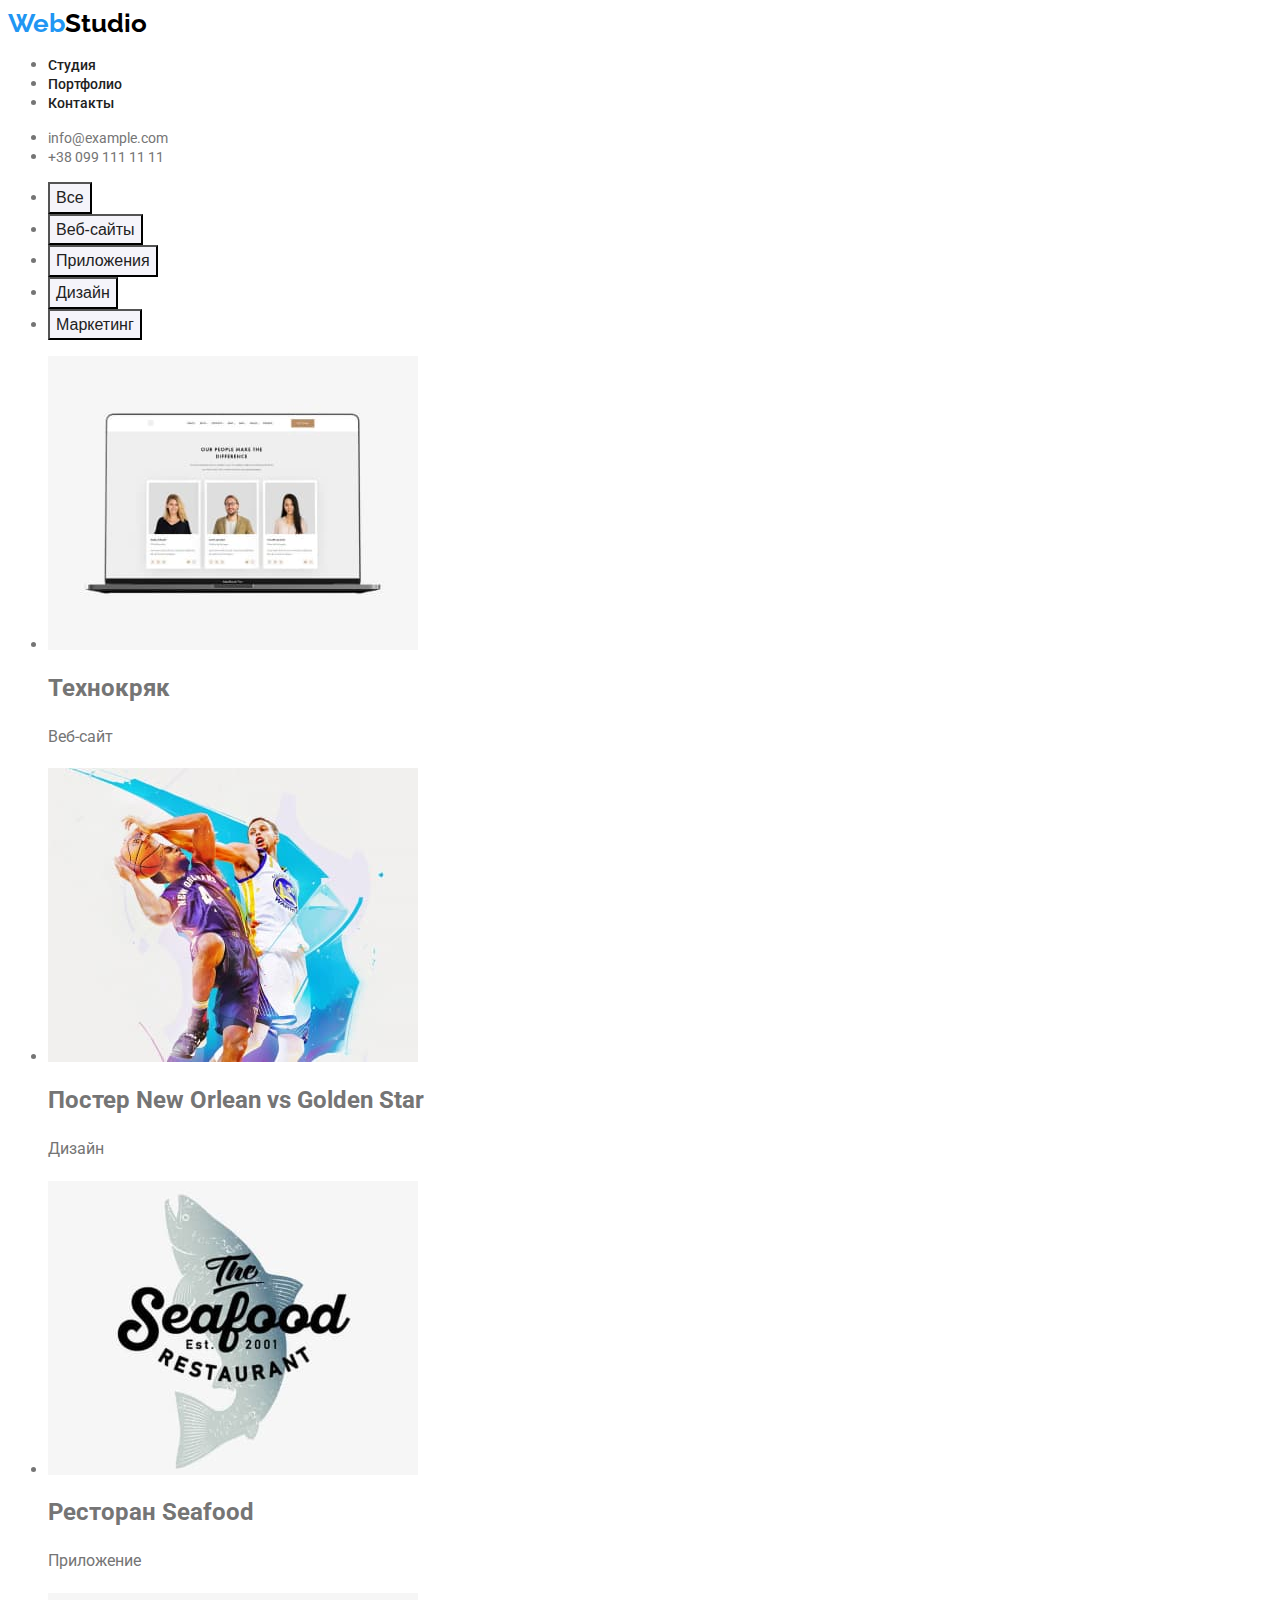
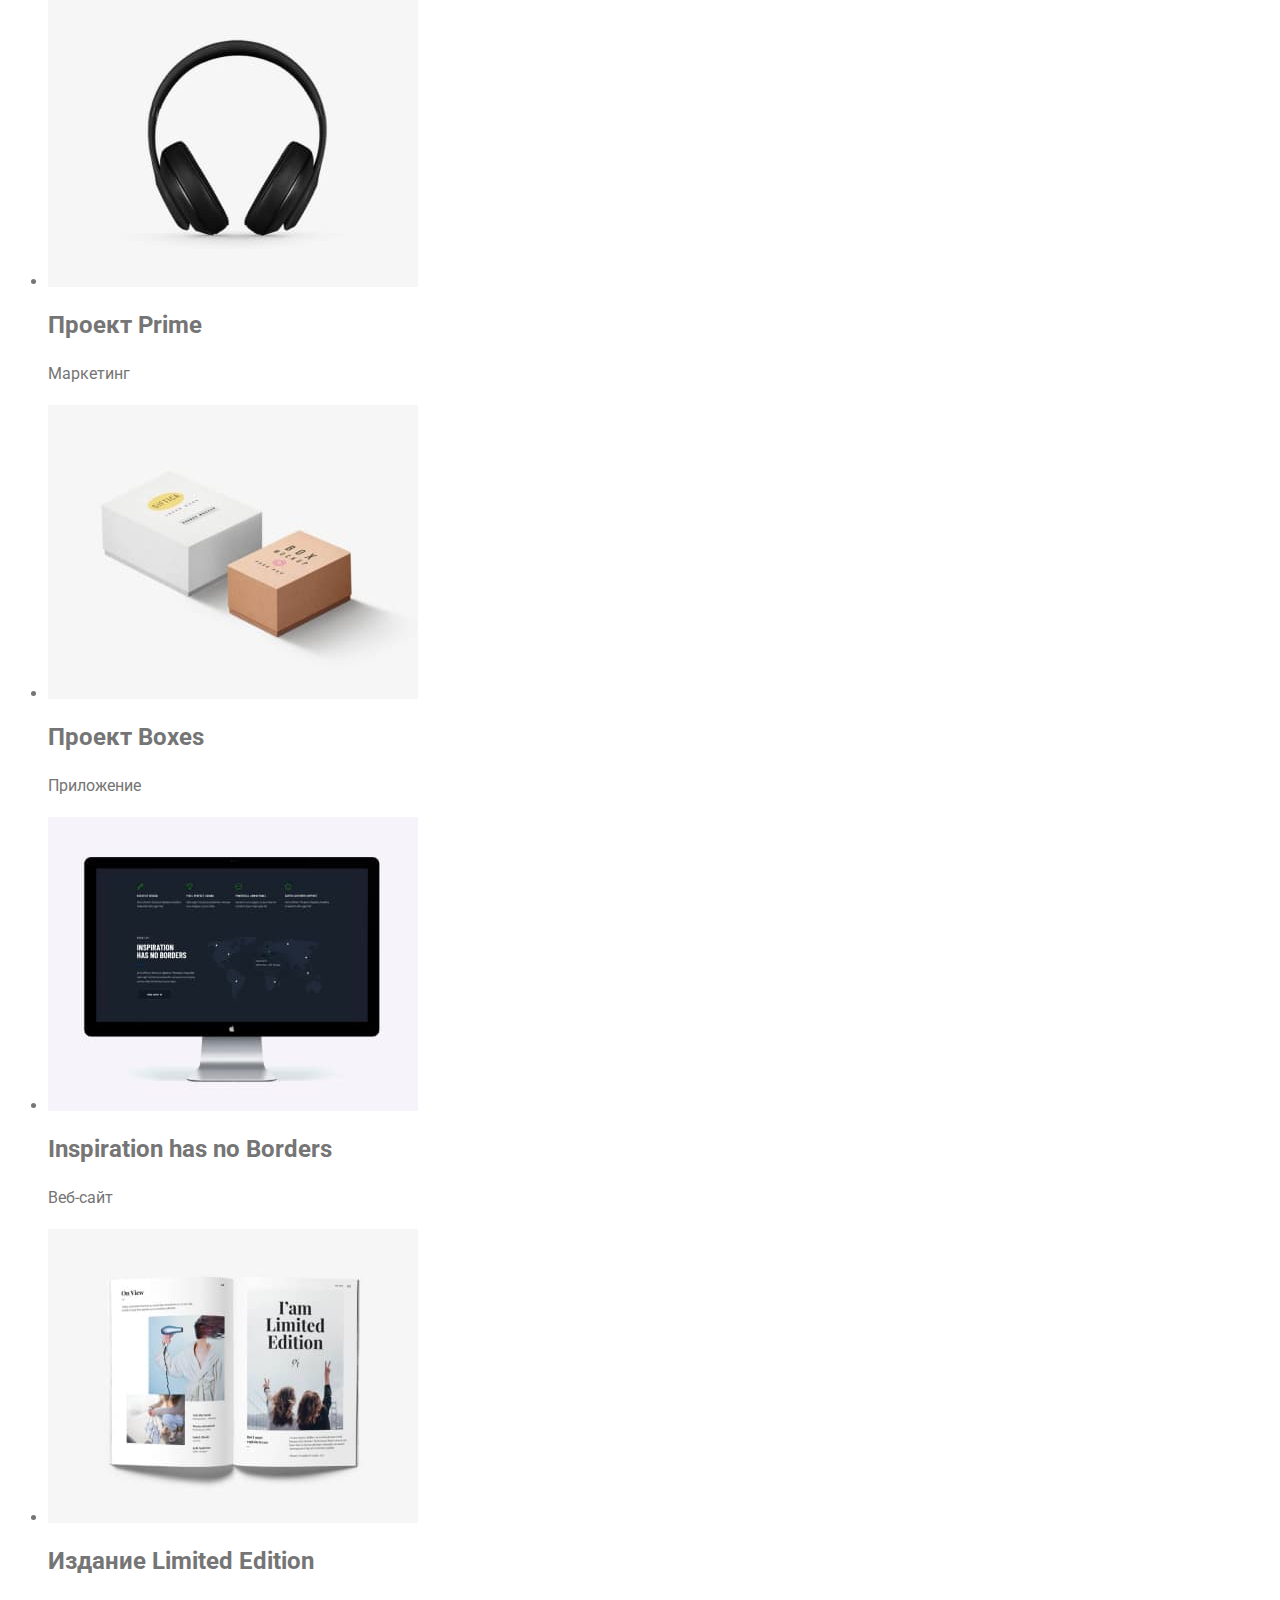
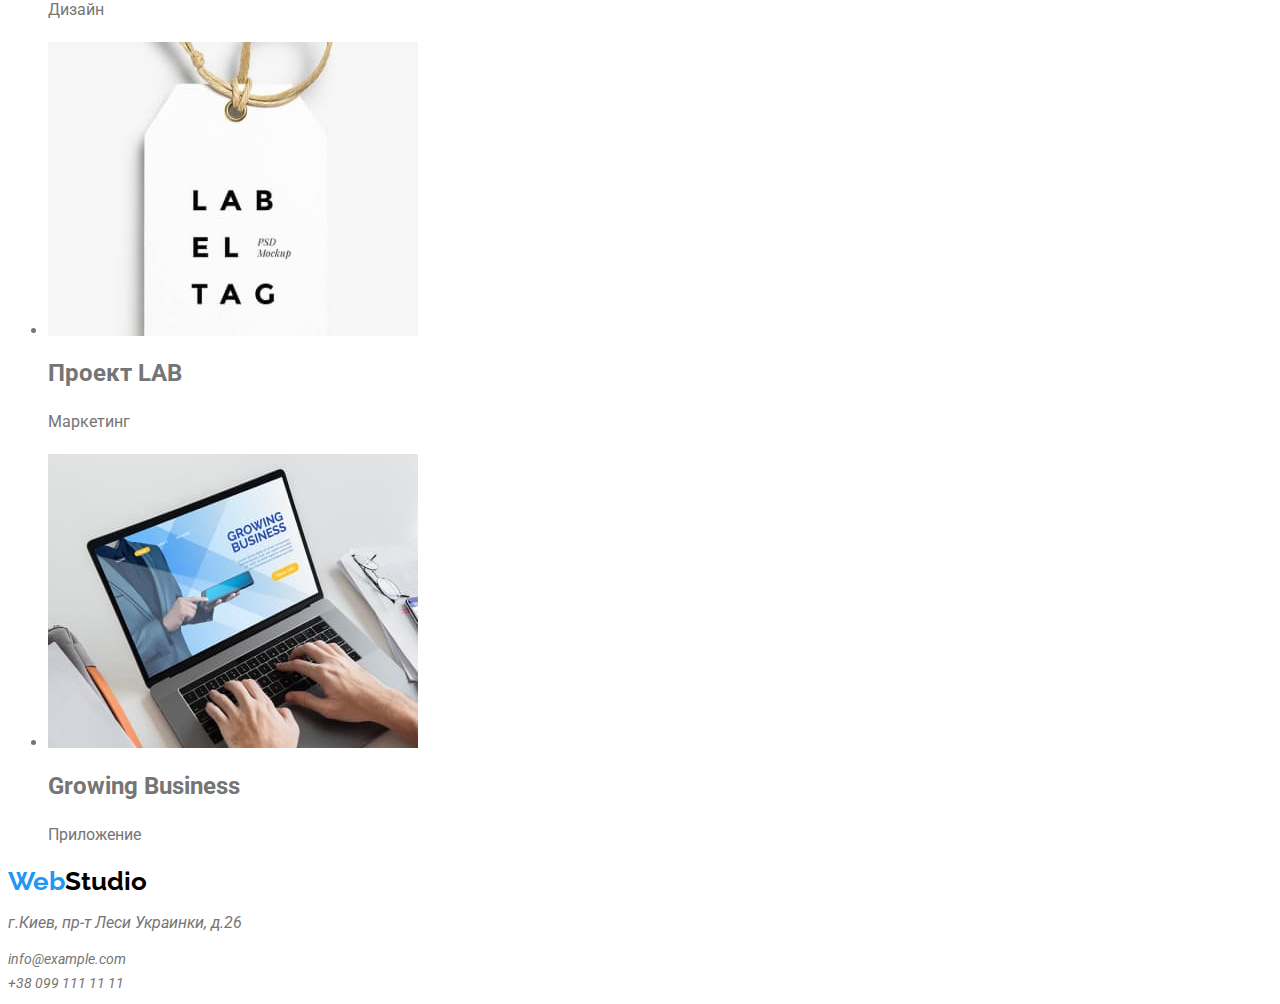
==== commit 2d1d6a9c: "trylasttoday" ====
--- a/portfolio.html
+++ b/portfolio.html
@@ -17,15 +17,15 @@
     <header>
         <a href="#" class="logo"><span class="web">Web</span><span class="studio">Studio</span></a>
         <nav>
-            <ul class="menu-navigation">
-                <li><a href="index.html">Студия</a></li>
-                <li><a href="#">Портфолио</a></li>
-                <li><a href="#">Контакты</a></li>
+            <ul>
+                <li><a class="menu-navigation" href="index.html">Студия</a></li>
+                <li><a class="menu-navigation" href="#">Портфолио</a></li>
+                <li><a class="menu-navigation" href="#">Контакты</a></li>
             </ul>
         </nav>
-        <ul class="contacts">
-            <li><a href="mailto:info@example.com">info@example.com</a></li>
-            <li><a href="tel:+380991111111">+38 099 111 11 11</a></li>
+        <ul>
+            <li><a class="contacts" href="mailto:info@example.com">info@example.com</a></li>
+            <li><a class="contacts" href="tel:+380991111111">+38 099 111 11 11</a></li>
         </ul>
     </header>
 
@@ -113,7 +113,7 @@
         <a href="#" class="logo"><span class="web">Web</span><span class="studio">Studio</span></a>
         <address>
             <p>г.Киев, пр-т Леси Украинки, д.26</p>
-            <a href="mailto:info@example.com" class="footer">info@example.com</a>
+            <a href="mailto:info@example.com" class="footer">info@example.com</a> <br>
             <a href="tel:+380991111111" class="footer">+38 099 111 11 11</a>
         </address>
     </footer>
--- a/css/styles.css
+++ b/css/styles.css
@@ -1,5 +1,5 @@
 body {
-    font-family: Roboto, sans-serif;
+    font-family: Roboto, Raleway, sans-serif;
     color: var(--main-text);
 }
 
@@ -31,6 +31,27 @@
     color: var(black-text);
 }
 
+.menu-navigation:link {
+    color: var(--black-text);
+}
+
+.menu-navigation:visited {
+    color: var(--black-text);
+}
+
+.menu-navigation:hover {
+    color: var(--active-text);
+}
+
+.menu-navigation:focus {
+    outline: none;
+    color: var(--active-text);
+}
+
+.menu-navigation:active {
+    color: var(--active-text);
+}
+
 /* contacts */
 .contacts {
     font-size: 14px;
@@ -38,9 +59,21 @@
     text-decoration: none;
 }
 
-.activate:hover,
-.activate:focus {
-    color: var(--active-text)
+.contacts:link {
+    color: var(--main-text);
+}
+
+.contacts:hover {
+    color: var(--active-text);
+}
+
+.contacts:focus {
+    outline: none;
+    color: var(--active-text);
+}
+
+.contacts:active {
+    color: var(--active-text);
 }
 
 /* hero */
@@ -60,17 +93,25 @@
     font-weight: 700;
     font-size: 16px;
     line-height: 1.9;
-    color: var(--white-text);
+    color: var(--black-text);
     background-color: var(--light-background);
-}
-
-.button-studio:hover,
+    cursor: pointer;
+}
+
+.button-studio:hover {
+    background-color: var(--active-text);
+    color: var(--white-text);
+}
+
 .button-studio:focus {
-    background-color: var(--light-background)
+    outline: none;
+    background-color: var(--active-text);
+    color: var(--white-text);
 }
 
 .button-studio:active {
-    background-color: var(--active-text)
+    background-color: var(--active-text);
+    color: var(--white-text);
 }
 
 .title {
@@ -82,7 +123,6 @@
 }
 
 .text {
-    font-weight: 400;
     font-size: 14px;
     line-height: 1.7;
     text-decoration: none;
@@ -113,7 +153,6 @@
 }
 
 .position {
-    font-weight: 400;
     font-size: 16px;
     line-height: 1.2;
     text-decoration: none;
@@ -130,14 +169,23 @@
     line-height: 1.6;
     color: var(--black-text);
     background-color: var(--light-background);
-}
-.buttons:hover,
+    cursor: pointer;
+}
+
+.buttons:hover {
+    background-color: var(--active-text);
+    color: var(--white-text);
+}
+
 .buttons:focus {
-    background-color: var(--light-background)
+    outline: none;
+    background-color: var(--active-text);
+    color: var(--white-text);
 }
 
 .buttons:active {
-    background-color: var(--active-text)
+    background-color: var(--active-text);
+    color: var(--white-text);
 }
 
 /* projects */
@@ -149,7 +197,6 @@
 }
 
 .product {
-    font-weight: 400;
     font-size: 16px;
     line-height: 1.9;
     text-decoration: none;
@@ -162,12 +209,21 @@
     text-decoration: none;
 }
 
-/* Активировать */
-.activate:hover,
-.activate:focus {
-    color: var(--active-text)
-}
-
+.footer:link {
+    color: var(--main-text);
+}
+
+.footer:hover {
+    color: var(--active-text);
+}
+
+.footer:focus {
+    outline: none;
+}
+
+.footer:active {
+    color: var(--active-text);
+}
 
 /* variables */
 :root {
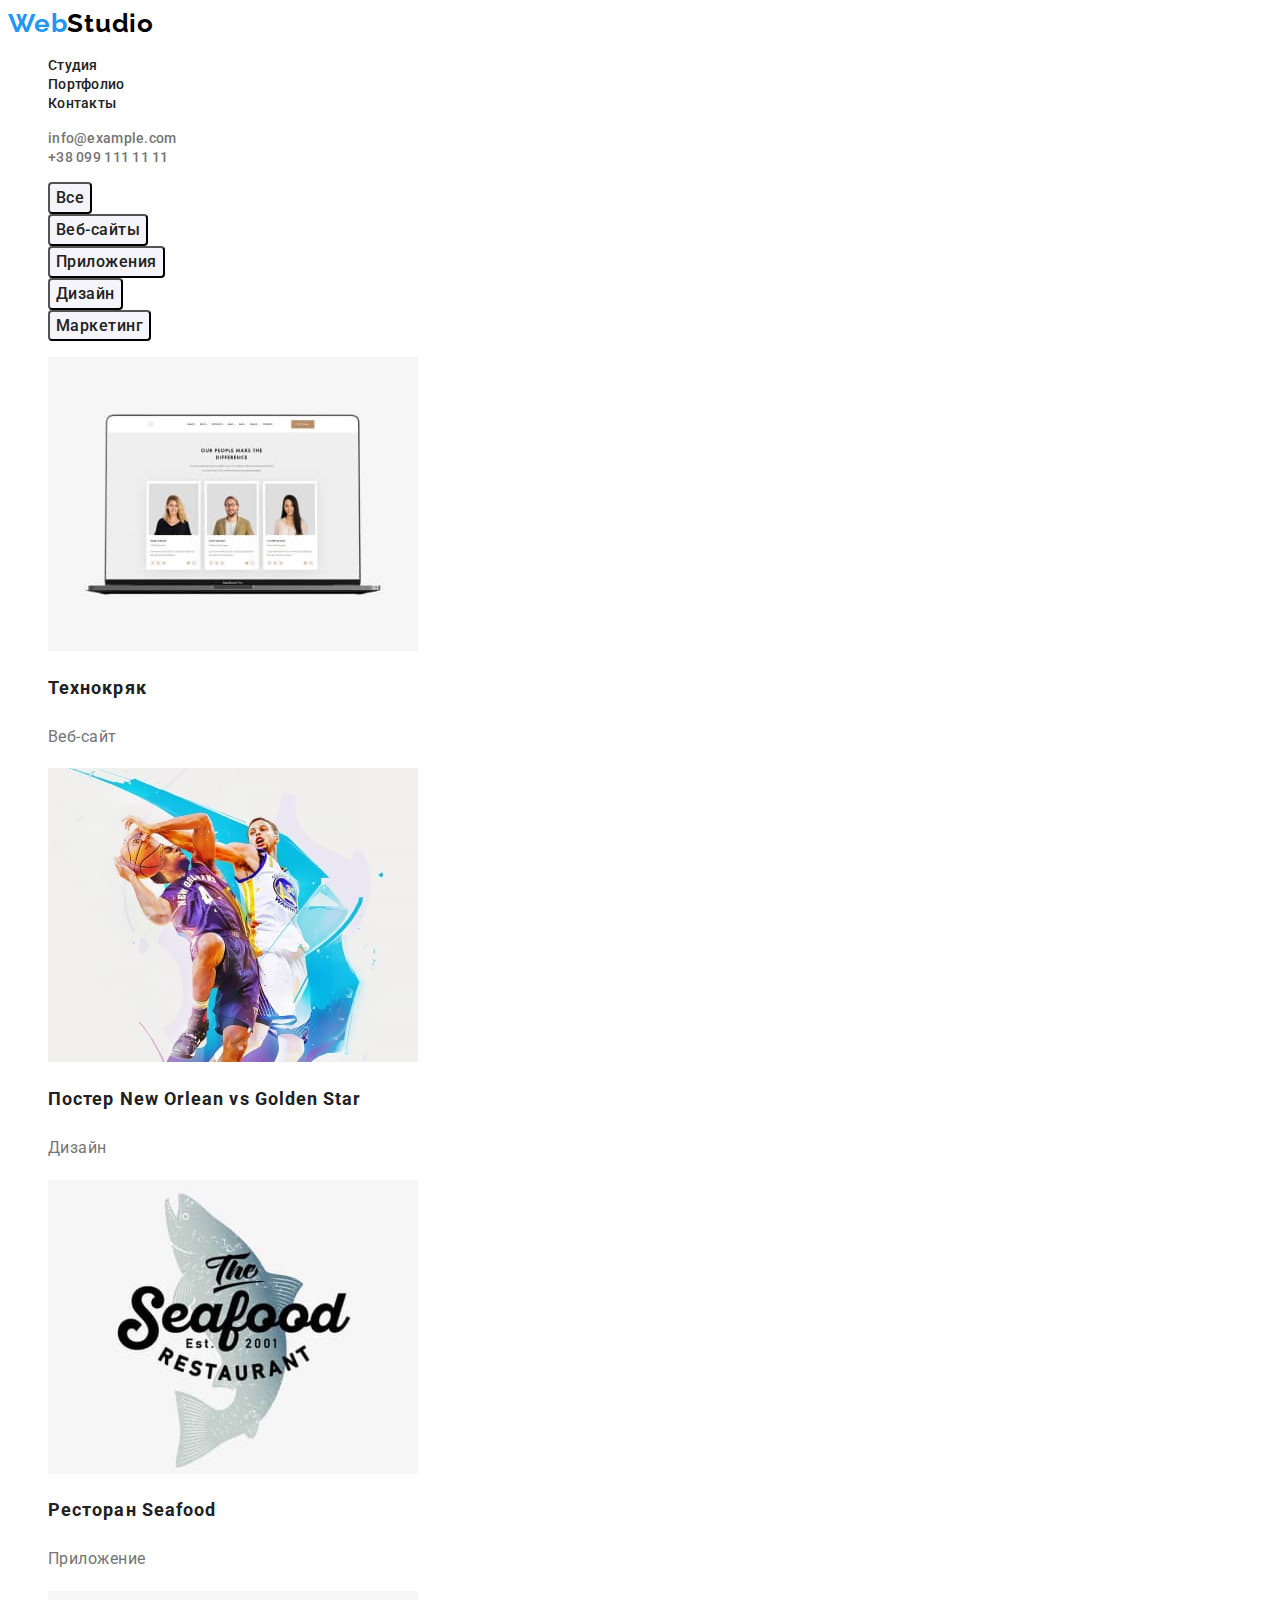
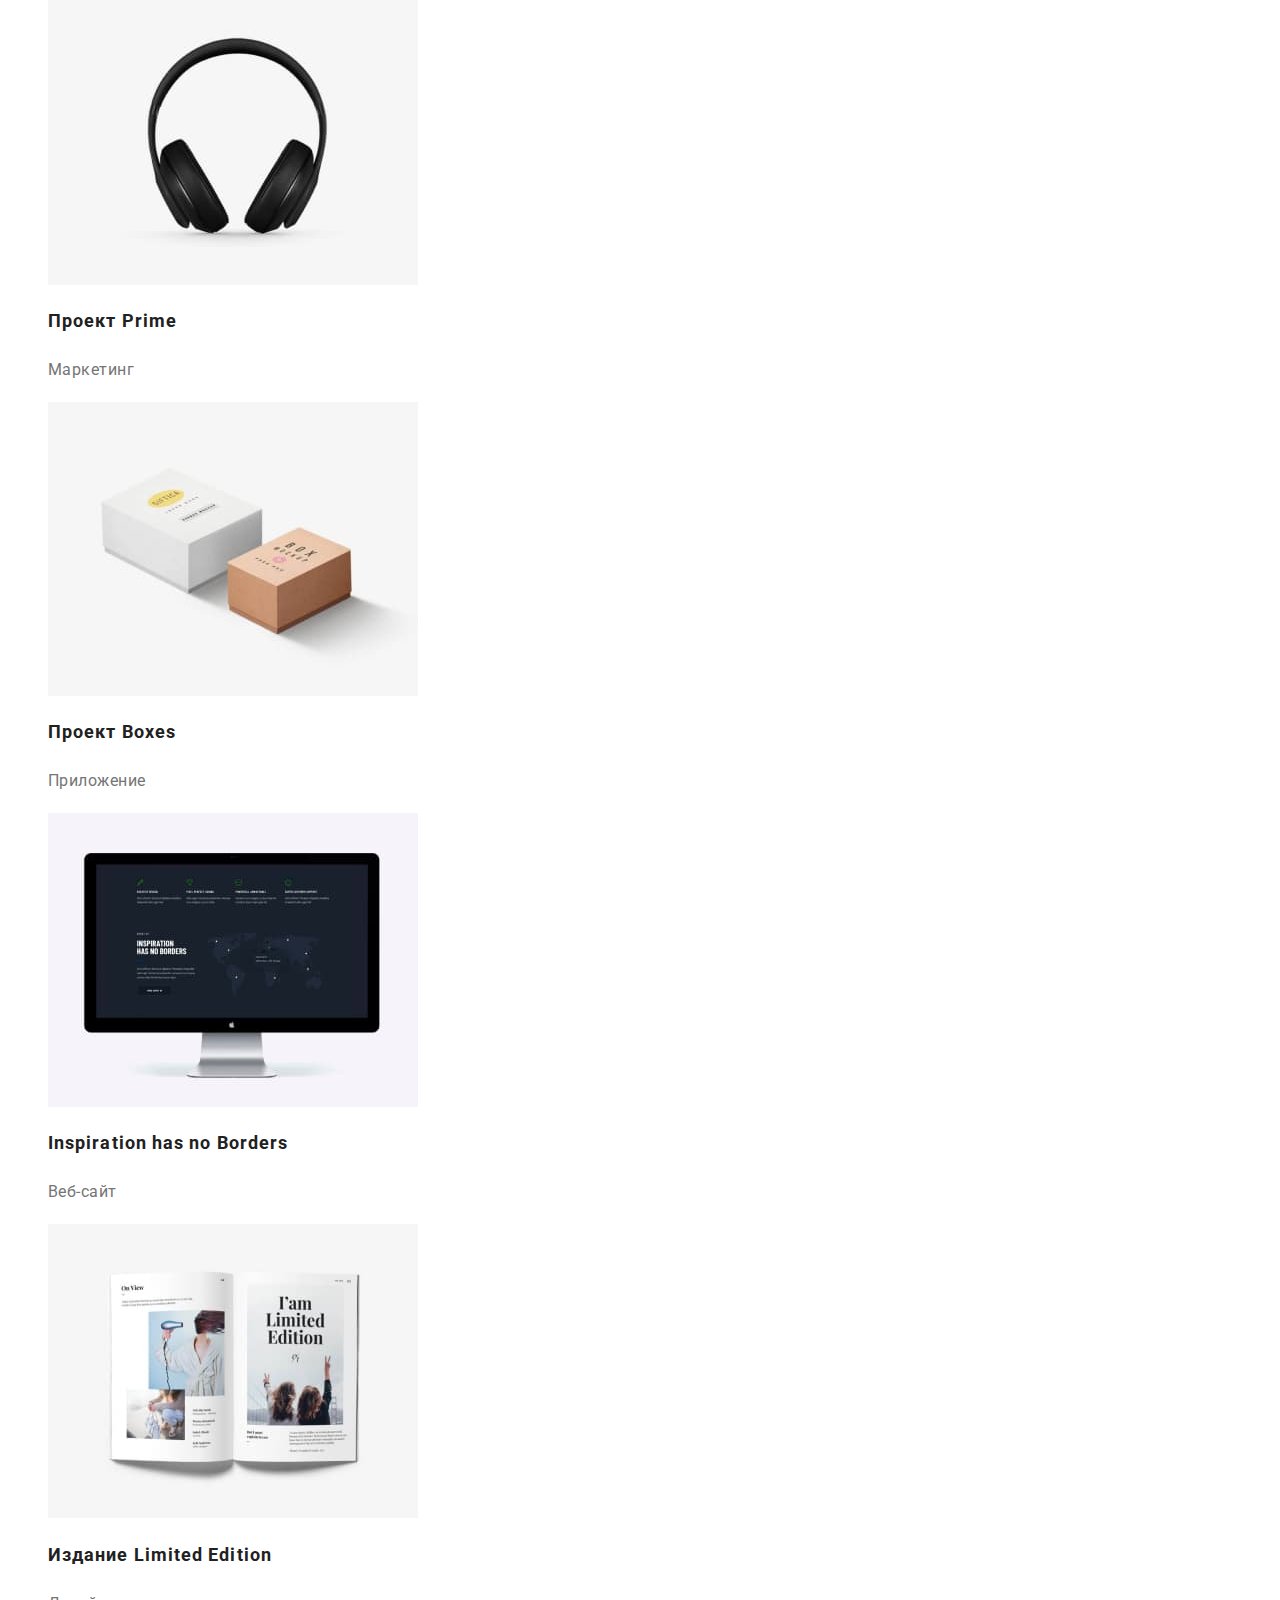
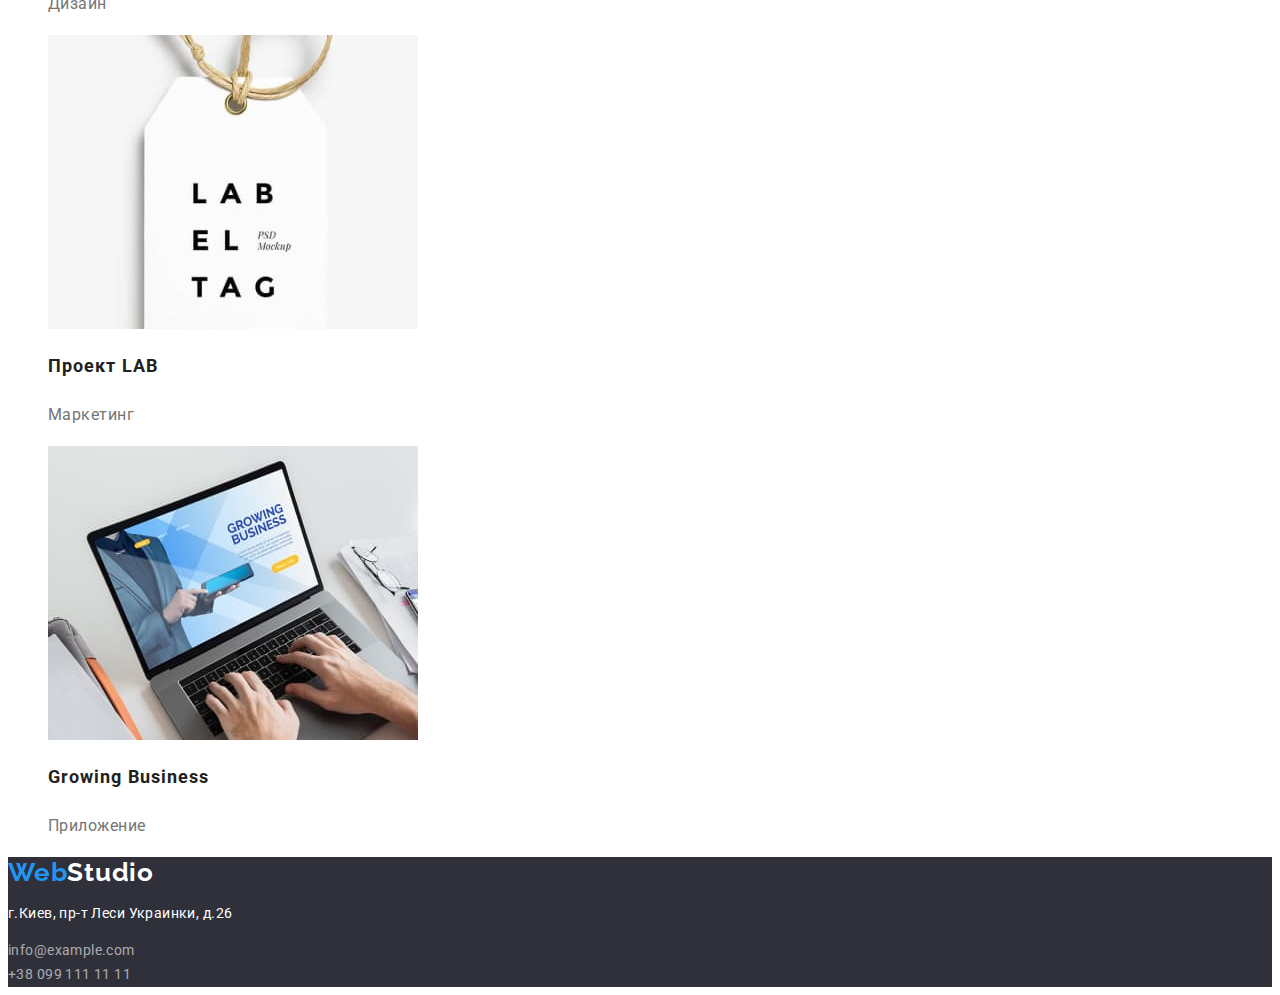
==== commit f84104cc: "try2906" ====
--- a/portfolio.html
+++ b/portfolio.html
@@ -15,7 +15,7 @@
 <body>
     <!--Header-->
     <header>
-        <a href="#" class="logo"><span class="web">Web</span><span class="studio">Studio</span></a>
+        <a href="#" class="logo"><span class="web">Web</span><span class="studio-black">Studio</span></a>
         <nav>
             <ul>
                 <li><a class="menu-navigation" href="index.html">Студия</a></li>
@@ -34,87 +34,80 @@
         <!--Section 1-->
         <section>
             <h1 hidden>Фильтры</h1>
-        </section>
-
-        <!--Section 2-->
-        <section>
-            <ul>
-                <li><button type="button" class="buttons">Все</button></li>
-                <li><button type="button" class="buttons">Веб-сайты</button></li>
-                <li><button type="button" class="buttons">Приложения</button></li>
-                <li><button type="button" class="buttons">Дизайн</button></li>
-                <li><button type="button" class="buttons">Маркетинг</button></li>
-            </ul>
-        </section>
-
-        <!--Section 3-->
-        <section>
+            <div>
+                <ul>
+                    <li><button type="button" class="buttons">Все</button></li>
+                    <li><button type="button" class="buttons">Веб-сайты</button></li>
+                    <li><button type="button" class="buttons">Приложения</button></li>
+                    <li><button type="button" class="buttons">Дизайн</button></li>
+                    <li><button type="button" class="buttons">Маркетинг</button></li>
+                </ul>
+            </div>
             <ul>
                 <!-- Фото технокряка -->
                 <li>
                     <img src="./images/project1.jpg" alt="Технокряк Веб-сайт" width="370" />
-                    <h2 class="projectc">Технокряк</h2>
+                    <h2 class="projects">Технокряк</h2>
                     <p class="product">Веб-сайт</p>
                 </li>
                 <!-- Фото лого постера -->
                 <li>
                     <img src="./images/project2.jpg" alt="Постер New Orlean vs Golden Star Дизайн" width="370" />
-                    <h2 class="projectc">Постер New Orlean vs Golden Star</h2>
+                    <h2 class="projects">Постер New Orlean vs Golden Star</h2>
                     <p class="product">Дизайн</p>
                 </li>
                 <!-- Фото лого ресторана -->
                 <li>
                     <img src="./images/project3.jpg" alt="Ресторан Seafood Приложение" width="370" />
-                    <h2 class="projectc">Ресторан Seafood</h2>
+                    <h2 class="projects">Ресторан Seafood</h2>
                     <p class="product">Приложение</p>
                 </li>
                 <!-- Фото наушников -->
                 <li>
                     <img src="./images/project4.jpg" alt="Проект Prime Маркетинг Наушники" width="370" />
-                    <h2 class="projectc">Проект Prime</h2>
+                    <h2 class="projects">Проект Prime</h2>
                     <p class="product">Маркетинг</p>
                 </li>
                 <!-- Фото коробок -->
                 <li>
                     <img src="./images/project5.jpg" alt="Проект Boxes Приложение Коробки" width="370" />
-                    <h2 class="projectc">Проект Boxes</h2>
+                    <h2 class="projects">Проект Boxes</h2>
                     <p class="product">Приложение</p>
                 </li>
                 <!-- Фото монитора -->
                 <li>
                     <img src="./images/project6.jpg" alt="Inspiration has no Borders Веб-сайт Монитор" width="370" />
-                    <h2 class="projectc">Inspiration has no Borders</h2>
+                    <h2 class="projects">Inspiration has no Borders</h2>
                     <p class="product">Веб-сайт</p>
                 </li>
                 <!-- Фото книги -->
                 <li>
                     <img src="./images/project7.jpg" alt="Издание Limited Edition Дизайн Книга" width="370" />
-                    <h2 class="projectc">Издание Limited Edition</h2>
+                    <h2 class="projects">Издание Limited Edition</h2>
                     <p class="product">Дизайн</p>
                 </li>
                 <!-- Фото ярлыка -->
                 <li>
                     <img src="./images/project8.jpg" alt="Проект LAB Маркетинг Ярлык" width="370" />
-                    <h2 class="projectc">Проект LAB</h2>
+                    <h2 class="projects">Проект LAB</h2>
                     <p class="product">Маркетинг</p>
                 </li>
                 <!-- Фото ноутбука -->
                 <li>
                     <img src="./images/project9.jpg" alt="Growing Business Приложение Ноутбук" width="370" />
-                    <h2 class="projectc">Growing Business</h2>
+                    <h2 class="projects">Growing Business</h2>
                     <p class="product">Приложение</p>
                 </li>
             </ul>
         </section>
     </main>
-
     <!-- Footer -->
     <footer>
-        <a href="#" class="logo"><span class="web">Web</span><span class="studio">Studio</span></a>
-        <address>
-            <p>г.Киев, пр-т Леси Украинки, д.26</p>
-            <a href="mailto:info@example.com" class="footer">info@example.com</a> <br>
-            <a href="tel:+380991111111" class="footer">+38 099 111 11 11</a>
+        <a href="#" class="logo"><span class="web">Web</span><span class="studio-white">Studio</span></a>
+        <address class="footer-address">
+            <p class="footer-text">г.Киев, пр-т Леси Украинки, д.26</p>
+            <a href="mailto:info@example.com" class="footer-link">info@example.com</a> <br>
+            <a href="tel:+380991111111" class="footer-link">+38 099 111 11 11</a>
         </address>
     </footer>
 </body>
--- a/css/styles.css
+++ b/css/styles.css
@@ -3,32 +3,42 @@
     color: var(--main-text);
 }
 
-/* STUDIO */
-
-/* logo-studio-portfolio */
+li {
+    list-style: none;
+}
+
+/* HEADER */
+
+/* logo */
 .logo {
     font-family: Raleway, sans-serif;
     font-weight: 700;
     font-size: 26px;
-    line-height: 1.2;
-    text-decoration: none;
+    line-height: 1.19;
+    text-decoration: none;
+    letter-spacing: 0.03em;
 }
 
 .web {
     color: var(--active-text);
 }
 
-.studio {
+.studio-black {
     color: var(--ultra-black-text);
+}
+
+.studio-white {
+    color: var(--white-text);
 }
 
 /* navigation */
 .menu-navigation {
     font-weight: 500;
     font-size: 14px;
-    line-height: 1.1;
-    text-decoration: none;
-    color: var(black-text);
+    line-height: 1.14;
+    text-decoration: none;
+    color: var(--black-text);
+    letter-spacing: 0.02em;
 }
 
 .menu-navigation:link {
@@ -54,9 +64,11 @@
 
 /* contacts */
 .contacts {
-    font-size: 14px;
-    line-height: 1.1;
-    text-decoration: none;
+    font-weight: 500;
+    font-size: 14px;
+    line-height: 1.14;
+    text-decoration: none;
+    letter-spacing: 0.02em;
 }
 
 .contacts:link {
@@ -76,100 +88,129 @@
     color: var(--active-text);
 }
 
+/* MAIN */
+/* STUDIO */
+
 /* hero */
 .hero {
+    background-color: var(--dark-background);
+}
+
+.hero-slogan {
     font-weight: 900;
     font-size: 44px;
-    line-height: 1.4;
-    text-decoration: none;
-    color: var(--white-text);
-    background-color: var(--dark-background);
+    line-height: 1.36;
+    color: var(--white-text);
+    text-align: center;
+    letter-spacing: 0.06em;
+    text-transform: uppercase;
 }
 
 /* button-studio */
 .button-studio {
-    text-align: center;
-    text-decoration: none;
-    font-weight: 700;
-    font-size: 16px;
-    line-height: 1.9;
+    width: 200px;
+    height: 50px;
+    box-shadow: 0px 4px 4px rgba(0, 0, 0, 0.15);
+    border-radius: 4px;
+
+    font-family: Roboto, Raleway, sans-serif;
+    text-align: center;
+    text-decoration: none;
+    font-weight: 700;
+    font-size: 16px;
+    line-height: 1.88;
+    letter-spacing: 0.06em;
+    background-color: var(--active-text);
+    color: var(--white-text);
+    cursor: pointer;
+}
+
+.button-studio:hover {
+    background-color: var(--active-text);
+    color: var(--white-text);
+}
+
+.button-studio:focus {
+    outline: none;
+    background-color: var(--active-text);
+    color: var(--white-text);
+}
+
+.button-studio:active {
+    color: var(--black-text);
+    background-color: var(--light-background);
+}
+
+.title {
+    font-weight: 700;
+    font-size: 14px;
+    line-height: 1.14;
+    text-decoration: none;
+    color: var(--black-text);
+    letter-spacing: 0.03em;
+    text-transform: uppercase;
+}
+
+.text {
+    font-size: 14px;
+    line-height: 1.71;
+    text-decoration: none;
+    letter-spacing: 0.03em;
+}
+
+.activity {
+    font-weight: 700;
+    font-size: 36px;
+    line-height: 1.16;
+    text-decoration: none;
+    color: var(--black-text);
+    text-align: center;
+    letter-spacing: 0.03em;
+}
+
+.my-team {
+    font-weight: 700;
+    font-size: 36px;
+    line-height: 1.16;
+    text-decoration: none;
+    color: var(--black-text);
+    text-align: center;
+    letter-spacing: 0.03em;
+}
+
+.member {
+    font-weight: 500;
+    font-size: 16px;
+    line-height: 1.18;
+    text-decoration: none;
+    color: var(--black-text);
+    text-align: center;
+    letter-spacing: 0.03em;
+}
+
+.position {
+    font-size: 16px;
+    line-height: 1.18;
+    text-decoration: none;
+    text-align: center;
+    letter-spacing: 0.03em;
+}
+
+/* PORTFOLIO */
+
+/* buttons */
+.buttons {
+    font-family: Roboto, Raleway, sans-serif;
+    text-align: center;
+    text-decoration: none;
+    font-weight: 500;
+    font-size: 16px;
+    line-height: 1.62;
     color: var(--black-text);
     background-color: var(--light-background);
     cursor: pointer;
-}
-
-.button-studio:hover {
-    background-color: var(--active-text);
-    color: var(--white-text);
-}
-
-.button-studio:focus {
-    outline: none;
-    background-color: var(--active-text);
-    color: var(--white-text);
-}
-
-.button-studio:active {
-    background-color: var(--active-text);
-    color: var(--white-text);
-}
-
-.title {
-    font-weight: 700;
-    font-size: 14px;
-    line-height: 1.4;
-    text-decoration: none;
-    color: var(--black-text);
-}
-
-.text {
-    font-size: 14px;
-    line-height: 1.7;
-    text-decoration: none;
-}
-
-.activity {
-    font-weight: 700;
-    font-size: 36px;
-    line-height: 1.2;
-    text-decoration: none;
-    color: var(--black-text);
-}
-
-.my-team {
-    font-weight: 700;
-    font-size: 36px;
-    line-height: 1.2;
-    text-decoration: none;
-    color: var(--black-text);
-}
-
-.member {
-    font-weight: 500;
-    font-size: 16px;
-    line-height: 1.2;
-    text-decoration: none;
-    color: var(--black-text);
-}
-
-.position {
-    font-size: 16px;
-    line-height: 1.2;
-    text-decoration: none;
-}
-
-/* PORTFOLIO */
-
-/* buttons */
-.buttons {
-    text-align: center;
-    text-decoration: none;
-    font-weight: 500;
-    font-size: 16px;
-    line-height: 1.6;
-    color: var(--black-text);
-    background-color: var(--light-background);
-    cursor: pointer;
+    border-radius: 4px;
+    letter-spacing: 0.03em;
 }
 
 .buttons:hover {
@@ -190,23 +231,44 @@
 
 /* projects */
 .projects {
-    font-weight: 500;
-    font-size: 16px;
-    line-height: 1.6;
-    color: var(--black-text);
+    font-weight: 700;
+    font-size: 18px;
+    line-height: 2;
+    color: var(--black-text);
+    letter-spacing: 0.06em;
 }
 
 .product {
     font-size: 16px;
-    line-height: 1.9;
-    text-decoration: none;
-}
-
-/* footer */
-.footer {
+    line-height: 1.88;
+    text-decoration: none;
+    letter-spacing: 0.03em;
+}
+
+/* FOOTER */
+
+footer {
+background-color: var(--dark-background);
+}
+
+.footer-address {
+    font-style: normal;
+}
+
+.footer-text {
+    font-size: 14px;
+    line-height: 1.71;
+    text-decoration: none;
+    letter-spacing: 0.03em;
+    color: var(--white-text);
+}
+
+.footer-link {
     font-size: 14px;
     line-height: 1.7;
     text-decoration: none;
+    letter-spacing: 0.03em;
+    color: rgba(255, 255, 255, 0.6);
 }
 
 .footer:link {
